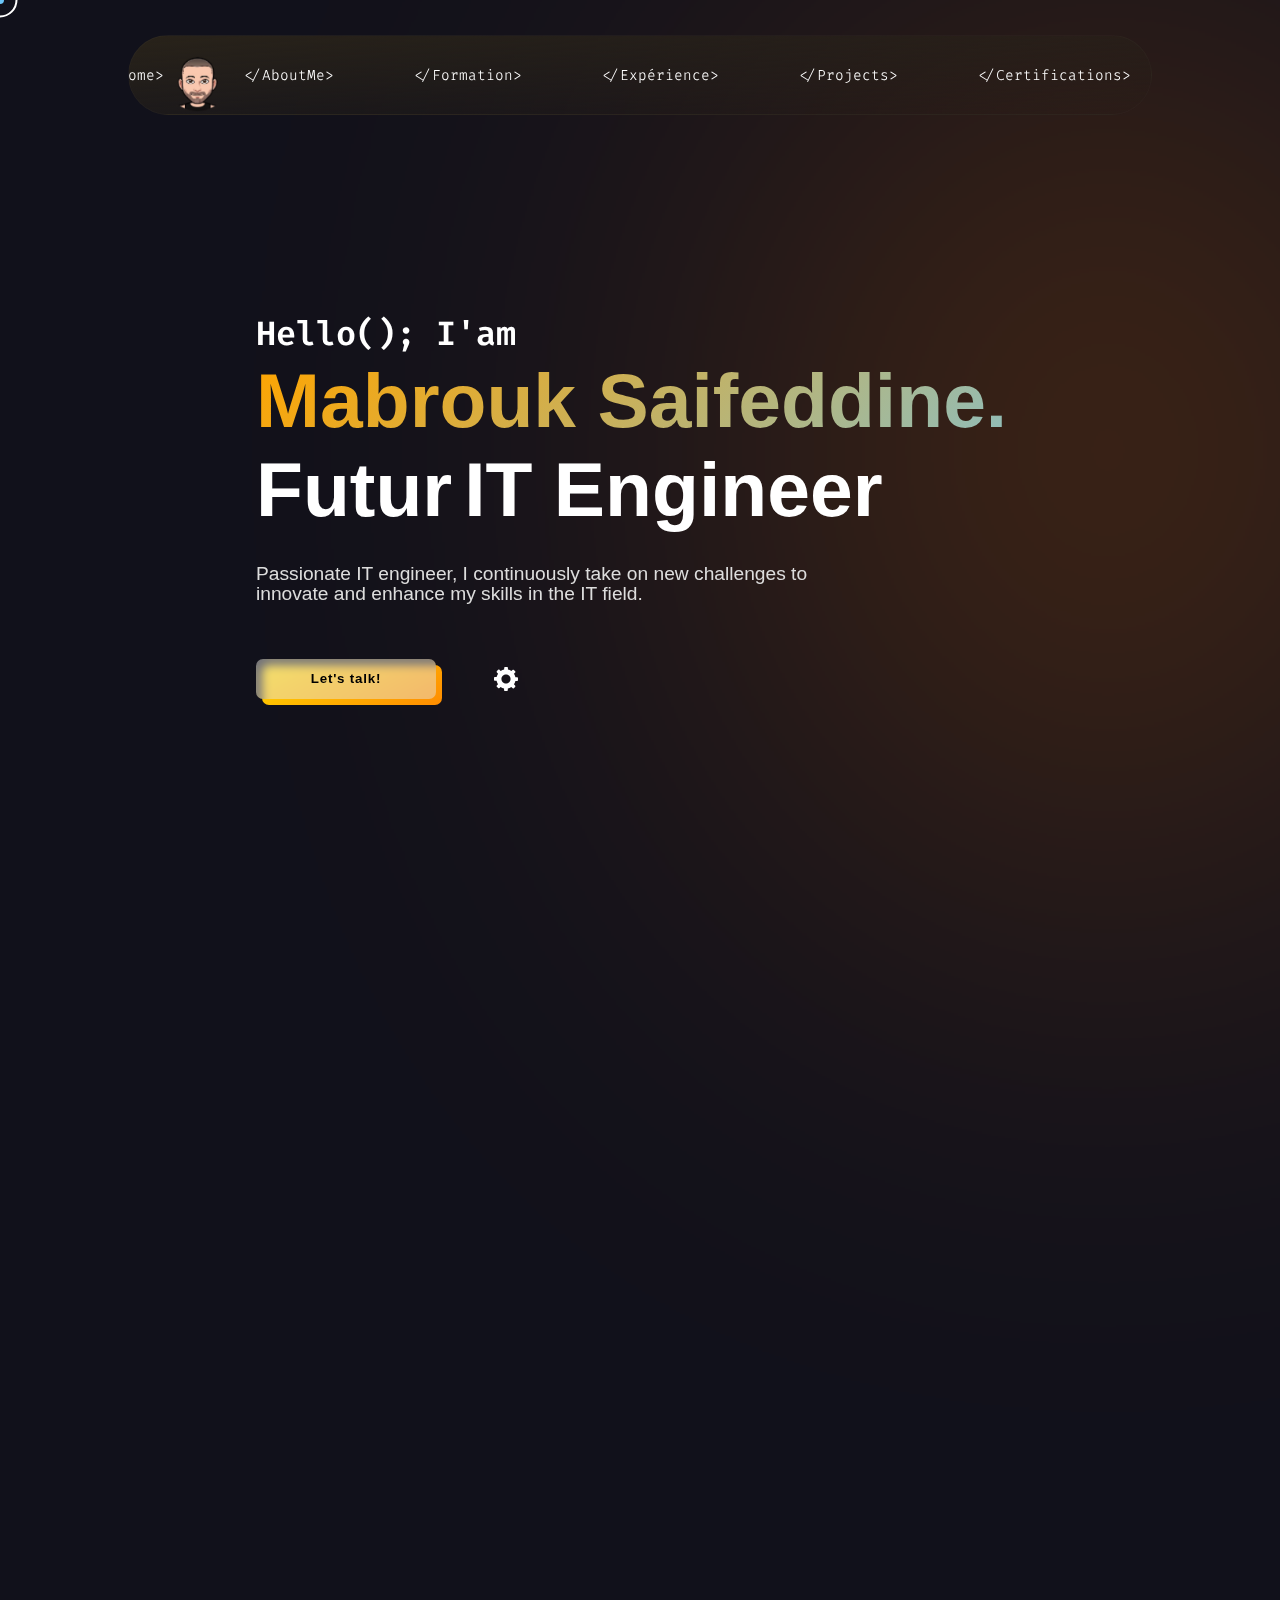
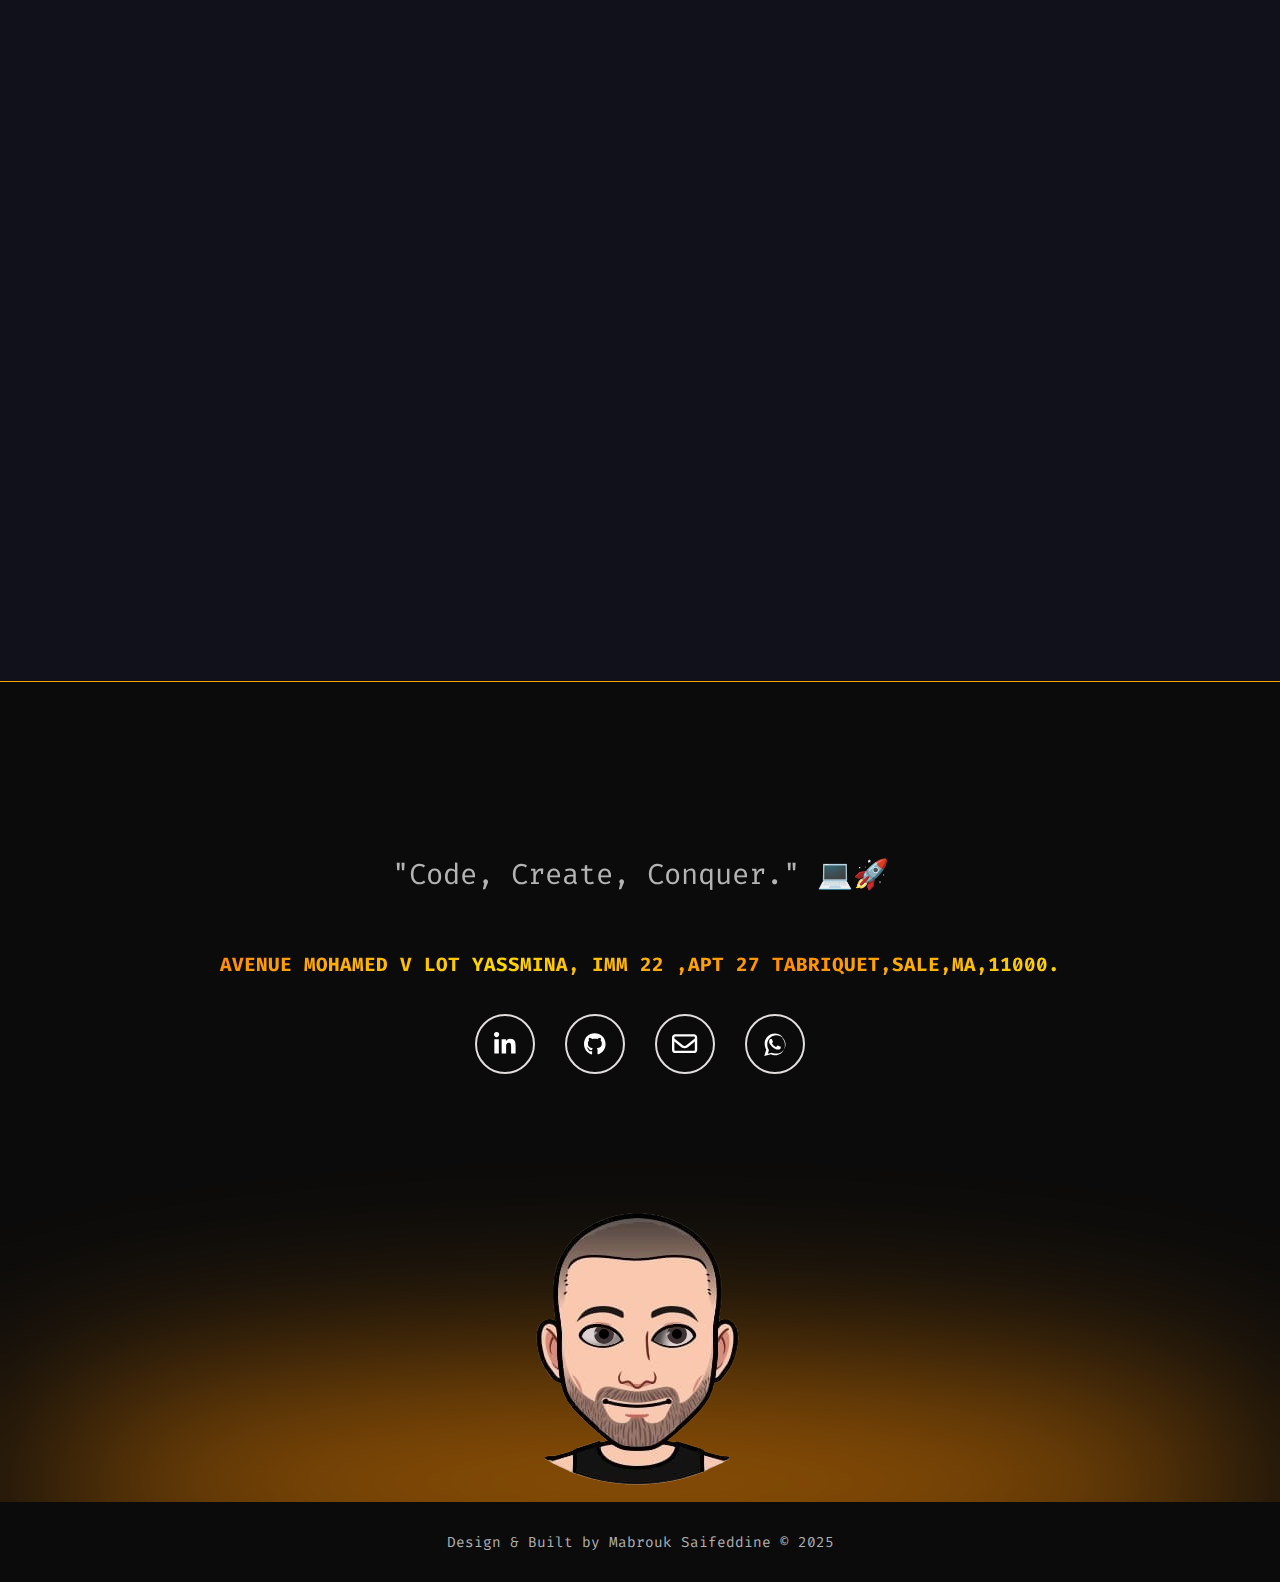
==== index.html @ b4f450b4 "." ====
<!DOCTYPE html>
<html lang="en">

<head>
  <!-- Primary Meta Tags -->
  <meta charset="UTF-8" />
  <meta http-equiv="X-UA-Compatible" content="IE=edge" />
  <meta name="viewport" content="width=device-width, initial-scale=1.0" />
  <meta name="robots" content="index, follow" />
  <meta name="theme-color" content="#000" />
  <meta name="author" content="Mabrouk Saifeddine" />
  <meta name="coverage" content="Worldwide" />
  <meta name="rating" content="General" />
  <meta name="revisit-after" content="1 day" />
  <meta name="category" content="Informatique, Développement, Portfolio" />
  <meta name="target" content="all" />
  <meta name="HandheldFriendly" content="True" />
  <meta name="MobileOptimized" content="320" />
  <meta name="copyright" content="Mabrouk Saifeddine" />
  <meta name="language" content="en-EN" />
  <meta name="distribution" content="Global" />
  <meta name="classification" content="Développement, Informatique, Portfolio" />
  <meta name="designer" content="Mabrouk Saifeddine" />
  <meta name="owner" content="Mabrouk Saifeddine" />
  <meta name="description" content="Mabrouk Saifeddine | Ingénieur en informatique passionné par les nouvelles technologies. Découvrez mon portfolio présentant mes projets et compétences en programmation." />
  <meta name="keywords" content="Mabrouk Saifeddine, ingénieur informatique, Développeur, programmation, Django, OpenCV, Arduino, projets informatiques, vision par ordinateur, bot Telegram, suivi d'objet, détection de visages, location de voitures, gestion de bibliothèque" />
  
  <!-- Informations professionnelles -->
  <meta name="professional:role" content="Ingénieur en Informatique, Développeur" />
  <meta name="professional:location" content="Salé, Maroc" />
  <meta name="professional:experience" content="Développement, Vision par ordinateur, Projets Arduino" />
  <meta name="professional:skills" content="Python, Django, OpenCV, Arduino, Java, HTML, CSS, JavaScript" />
  
  <!-- Tags pour réseaux sociaux -->
  <meta property="og:type" content="website" />
  <meta property="og:image" content="https://6saifeddine9.github.io/Resume/assets/profile.png" />
  <meta property="og:title" content="Mabrouk Saifeddine | Ingénieur en Informatique" />
  <meta property="og:description" content="Découvrez le portfolio de Mabrouk Saifeddine, ingénieur en informatique passionné par les nouvelles technologies." />
  <meta property="og:url" content="https://6saifeddine9.github.io/Resume/" />
  <meta property="og:site_name" content="Portfolio de Mabrouk Saifeddine" />
  
  <meta name="twitter:card" content="summary_large_image" />
  <meta name="twitter:site" content="@SaifeddineM" />
  <meta name="twitter:title" content="Mabrouk Saifeddine | Ingénieur en Informatique" />
  <meta name="twitter:description" content="Explorez les projets et compétences de Mabrouk Saifeddine, développeur passionné par les nouvelles technologies." />
  <meta name="twitter:image" content="https://6saifeddine9.github.io/Resume/src/webp/saif.jpg" />
  
  <!-- JSON-LD Schema Markup -->
  <script type="application/ld+json">
  {
    "@context": "https://schema.org",
    "@type": "Person",
    "name": "Mabrouk Saifeddine",
    "jobTitle": "Ingénieur en Informatique",
    "description": "Passionné par les nouvelles technologies,toujours en quête de nouveaux défis pour élargir mes compétences.",
    "url": "https://6saifeddine9.github.io/Resume/",
    "image": "https://6saifeddine9.github.io/Resume/src/webp/saif.jpg",
    "sameAs": [
      "https://github.com/6saifeddine9",
      "https://www.linkedin.com/in/mabrouk-saifeddine"
    ],
    "address": {
      "@type": "PostalAddress",
      "streetAddress": "Avenue Mohamed V Lot Yassmina, Imm 22, Apt 27 Tabriquet",
      "addressLocality": "Salé",
      "addressRegion": "Rabat-Salé-Kénitra",
      "postalCode": "11000",
      "addressCountry": "MA"
    },
    "alumniOf": {
      "@type": "CollegeOrUniversity",
      "name": "Ecole Marocaine des Sciences de l'ingénieur"
    },
    "knowsAbout": [
      "Développement web",
      "Vision par ordinateur",
      "Projets Arduino",
      "Gestion de bases de données",
      "Sécurité informatique"
    ],
    "email": "Saifeddine.Mabrouk@outlook.com"
  }
  </script>
  
  <title>Mabrouk Saifeddine</title>
  <link rel="icon" type="image/jpg" href="src/png/main-favicon-sanny.png" />
  <!-- aos cdn -->
  <link rel="stylesheet" href="https://unpkg.com/aos@next/dist/aos.css" />
  <!-- stylesheet -->
  <link rel="stylesheet" href="style.css" />
  <!-- google fonts-->
  <link rel="stylesheet"
    href="https://fonts.googleapis.com/css2?family=Passions+Conflict&family=Orbitron&family=Fira+Code&family=Six+Caps" />
    <link rel="stylesheet" href="https://cdnjs.cloudflare.com/ajax/libs/font-awesome/6.4.2/css/all.min.css">

<body class="body">
  <audio loop="" id="audioPlayer" style="display: none">
    <source src="src/mp3/preloader.mp3" type="audio/mp3" />
  </audio>
  <div id="preloader"></div>
  <noscript>Allow Javascript</noscript>

  <header>
    <div class="cursor-inner" id="cursor-inner"></div>
    <div class="cursor-outer" id="cursor-outer"></div>

    <div class="navbar" id="navbar">
      <div class="hey">Salam!</div>
      <div class="logo" tabindex="0" aria-label="Sanny Prajapati logo">
        <div class="logo-top">
          <img src="src/png/nav-avatar.png" alt="animation-head" id="nav-avatar" />
        </div>
      </div>
      <div class="navbar-tabs" id="navbar-tabs">
        <ul class="navbar-tabs-ul">
          <li class="home activeThistab" class="navbar-tabs-li" data-aos="fade-down" data-aos-delay="100">
            <a href="#home" tabindex="0" aria-label="Home menu button">
              &#60;/Home&#62;
            </a>
          </li>

          <li class="about" class="navbar-tabs-li" data-aos="fade-down" data-aos-delay="300">
            <a href="#about" aria-label="about menu button">
              &#60;/AboutMe&#62;
            </a>
          </li>
          <li class="formation navbar-tabs-li" data-aos="fade-down" data-aos-delay="800">
            <a href="#formation" aria-label="formation menu button">
              &#60;/Formation&#62;
            </a>
          </li>
          <li class="experience navbar-tabs-li" data-aos="fade-down" data-aos-delay="900">
            <a href="#experience" aria-label="experience menu button">
              &#60;/Expérience&#62;
            </a>
          </li>
          <li class="projects" class="navbar-tabs-li" data-aos="fade-down" data-aos-delay="700">
            <a href="#projects" aria-label="projects menu button">
              &#60;/Projects&#62;
            </a>
          </li>
          <li class="certifications navbar-tabs-li" data-aos="fade-down" data-aos-delay="1000">
            <a href="#certifications" aria-label="certifications menu button">
              &#60;/Certifications&#62;
            </a>
          </li>
          
        </ul>
      </div>
      <!-- navbar tabs ends -->
    </div>
  </header>
  <!-- header ends here -->

  <main>
    <!-- hamburger -->
    <div class="hamburger" id="hamburger" data-aos="fade">
      <div class="hamburgerbase">
        <button id="hamburger-button" onclick="hamburgerMenu()" tabindex="0" aria-label="Menu Button">
          <span class="burger-bar" id="burger-bar1"></span>
          <span class="burger-bar" id="burger-bar2"></span>
          <span class="burger-bar" id="burger-bar3"></span>
        </button>
      </div>
    </div>
    <!-- hamburger -->
    <div class="mobiletogglemenu" id="mobiletogglemenu">
      <ul class="mobile-navbar-tabs-ul" id="mobile-ul">
        <li id="home-mobile-tab" class="mobile-navbar-tabs-li home activeThismobiletab" onclick="hidemenubyli()">
          <a href="#home" tabindex="0" aria-label="Home menu button">
            &#60;/Home&#62;
          </a>
        </li>

        <li id="aboutme-mobile-tab" class="mobile-navbar-tabs-li about" onclick="hidemenubyli()">
          <a href="#about" tabindex="0" aria-label="about menu button">
            &#60;/AboutMe&#62;
          </a>
        </li>
        <li id="skills-mobile-tab" class="mobile-navbar-tabs-li skills" onclick="hidemenubyli()">
          <a href="#formation" tabindex="0" aria-label="skills menu button">
            &#60;/Formation&#62;
          </a>
        </li>
        <li id="skills-mobile-tab" class="mobile-navbar-tabs-li skills" onclick="hidemenubyli()">
          <a href="#experience" tabindex="0" aria-label="skills menu button">
            &#60;/Expérience&#62;
          </a>
        </li>
        <li id="projects-mobile-tab" class="mobile-navbar-tabs-li projects" onclick="hidemenubyli()">
          <a href="#projects" tabindex="0" aria-label="projects menu button">
            &#60;/Projects&#62;
          </a>
        </li>
        <li id="skills-mobile-tab" class="mobile-navbar-tabs-li skills" onclick="hidemenubyli()">
          <a href="#certifications" tabindex="0" aria-label="skills menu button">
            &#60;/Certifications&#62;
          </a>
        </li>
      </ul>
    </div>
    <!-- mobile toggle menu ends -->

    <section class="landing-page-container" id="home">
      <div class="blob"></div>

      <div class="text-content">
        <article id="hello-friend" data-aos="fade-up" data-aos-delay="0">
          <p class="jello">H</p>
          <p class="jello">e</p>
          <p class="jello">l</p>
          <p class="jello">l</p>
          <p class="jello">o</p>
          <p class="jello">(</p>
          <p class="jello">)</p>
          <p class="jello">;</p>
          &nbsp;
          <p class="jello">I</p>
          <p class="jello">'</p>
          <p class="jello">a</p>
          <p class="jello">m</p>
        </article>
        <article id="name" data-aos="fade-up" data-aos-delay="200">
            <p class="jello">M</p>
            <p class="jello">a</p>
            <p class="jello">b</p>
            <p class="jello">r</p>
            <p class="jello">o</p>
            <p class="jello">u</p>
            <p class="jello">k</p>
            &nbsp;
            <p class="jello">S</p>
            <p class="jello">a</p>
            <p class="jello">i</p>
            <p class="jello">f</p>
            <p class="jello">e</p>
            <p class="jello">d</p>
            <p class="jello">d</p>
            <p class="jello">i</p>
            <p class="jello">n</p>
            <p class="jello">e</p>
            <p class="jello">.</p>
        </article>
        

        <article id="work" data-aos="fade-up" data-aos-delay="400">
          <div>
            <p class="jello">F</p>
            <p class="jello">u</p>
            <p class="jello">t</p>
            <p class="jello">u</p>
            <p class="jello">r</p>
        </div>
        <div>
            <p class="jello">I</p>
            <p class="jello">T</p>
            &nbsp;
            <p class="jello">E</p>
            <p class="jello">n</p>
            <p class="jello">g</p>
            <p class="jello">i</p>
            <p class="jello">n</p>
            <p class="jello">e</p>
            <p class="jello">e</p>
            <p class="jello">r</p>
        </div>
        </article>
        <p id="info-para" data-aos="fade-up" data-aos-delay="600">
          Passionate IT engineer, I continuously take on new challenges to innovate and enhance my skills in the IT field.
        </p>

        <div class="contact-btn-div" data-aos="fade-up" data-aos-delay="800">
          <a href="linkCard.html" tabindex="-1">
            <button class="letsTalkBtn">
              <p class="letsTalkBtn-text">Let's talk!</p>
              <span class="letsTalkBtn-BG"></span>
            </button></a>
          <div class="setting-container" id="setting-container">
            <input type="checkbox" id="switchforsetting" onclick="settingtoggle()" />

            <label for="switchforsetting" class="needtobeinvert" id="labelforsetting" tabindex="0"
              aria-label="settings for sound and appearance"></label>

            <div class="visualmodetogglebuttoncontainer" id="visualmodetogglebuttoncontainer">
              <input type="checkbox" id="switchforvisualmode" onclick="visualmode()" />
              <label for="switchforvisualmode" id="labelforvisualmode" tabindex="0"
                aria-label="switch appearance"></label>
            </div>

            <div class="soundtogglebuttoncontainer" id="soundtogglebuttoncontainer">
              <input type="checkbox" id="switchforsound" onclick="playpause()" />
              <label for="switchforsound" id="labelforsound" tabindex="0" aria-label="switch sound"
                class="needtobeinvert"></label>
            </div>
          </div>
          <!-- setting div ends -->
        </div>
        <!-- contact-btn-div -->
      </div>

    </section>
    <!-- landing page ends here -->
    <section class="about-section-container" id="about" data-aos="fade-up">
      <div class="about-section">
        <div class="section-heading">
          <h2 class="section-heading-article" tabindex="0" aria-label="About me heading">
            &#60;/About&#62;
          </h2>
          <p class="sectionHeadingP"></p>
        </div>
    
        <div class="info-dp-section">
          <div class="about-info">
            <p tabindex="0">
              A passionate IT engineer fascinated by new technologies, I am a perpetual challenger with strong analytical skills and a fast learning ability. Thanks to my curiosity and optimism, I continuously explore and develop my skills in various fields of IT and technological innovation.
            </p>
            <br />
            <p tabindex="0">
              I am always looking for new challenges and opportunities to expand my knowledge and actively contribute to innovative projects.
            </p>
    
            <!-- Resume button -->
            <button class="resume-btn" id="resume-btn" onclick="openURL()">
              <div class="sign">
                <svg viewBox="0 0 640 512">
                  <path
                    d="M144 480C64.5 480 0 415.5 0 336c0-62.8 40.2-116.2 96.2-135.9c-.1-2.7-.2-5.4-.2-8.1c0-88.4 71.6-160 160-160c59.3 0 111 32.2 138.7 80.2C409.9 102 428.3 96 448 96c53 0 96 43 96 96c0 12.2-2.3 23.8-6.4 34.6C596 238.4 640 290.1 640 352c0 70.7-57.3 128-128 128H144zm79-167l80 80c9.4 9.4 24.6 9.4 33.9 0l80-80c9.4-9.4 9.4-24.6 0-33.9s-24.6-9.4-33.9 0l-39 39V184c0-13.3-10.7-24-24-24s-24 10.7-24 24V318.1l-39-39c-9.4-9.4-24.6-9.4-33.9 0s-9.4 24.6 0 33.9z" />
                </svg>
              </div>
              <div class="text">Resume</div>
            </button>
          </div>
    
          <div class="dp" data-aos="fade-up">
            <img src="src/webp/saif.jpg" alt="Photo of Saifeddine Mabrouk" tabindex="0" aria-label="Photo of Saifeddine Mabrouk" />
          </div>
        </div>
      </div>
    </section>


    <section class="about-section-container" id="formation" data-aos="fade-up">
      <div class="about-section">
        <div class="section-heading">
          <h2 class="section-heading-article" tabindex="0" aria-label="About me heading">
            &#60;/formation&#62;
          </h2>
          <p class="sectionHeadingP"></p>
        </div>
    
        <div class="info-dp-section">
          <div class="about-info">
            <p tabindex="0">
              <span style="color: orange;"><strong>Lycée Ibn Elkhatib</strong></span><br />
              High School Diploma – Physics and Chemistry (Passable mention)<br />
              <span style="color: rgb(245, 199, 115);">2019 - 2020</span>
            </p>
            <br /><br>
            <p tabindex="0">
              <span style="color: orange;"><strong>École Marocaine des Sciences de l'Ingénieur (EMSI)</strong></span><br />
              Engineering Degree – Computer Science and Networks<br />
              <span style="color: rgb(245, 199, 115);">2021 - Présent</span>
            </p>
          </div>
        </div>
      </div>
    </section>


    <section class="about-section-container" id="experience" data-aos="fade-up">
      <div class="about-section">
        <div class="section-heading">
          <h2 class="section-heading-article" tabindex="0" aria-label="About me heading">
            &#60;/Experience&#62;
          </h2>
          <p class="sectionHeadingP"></p>
        </div>
    
        <div class="info-dp-section">
          <div class="about-info">
            <p tabindex="0">
              <span style="color: orange;"><strong>Full Stack Web Developer - Deutsch Vermittlungszentrum</strong></span>
              Designed and developed a complete web application using the Django framework. Responsible for front-end creation and back-end implementation, including database management and security.<br />
              <span style="color: rgb(245, 199, 115);">July 1, 2024 - August 12, 2024</span>
            </p>
          </div>
          
        </div>
      </div>
    </section>


    <!-- about section ends  -->
    <section class="skills-section-container" id="skills">
      <div class="skills-section">
        <div class="section-heading" data-aos="fade-up">
          <h2 class="section-heading-article" tabindex="0" aria-label="skills heading">
            &#60;/Skills&#62;
          </h2>
          <p class="sectionHeadingP"></p>
        </div>
    
        <!-- Programming Languages & Tools -->
        <div class="frontend-dev-section">
          <h3 class="frontend-dev-heading" data-aos="fade-up" tabindex="0">
            Programming Languages & Tools
          </h3>
          <ul class="tech-stack-wrapper">
            <li class="tech-stack-box" data-aos="fade-up">
              <img src="src/png/html-5.png" alt="HTML skill" class="tech-stack-logo" />
              <span class="tooltip">HTML</span>
            </li>
            <li class="tech-stack-box" data-aos="fade-up">
              <img src="src/png/css-3.png" alt="CSS skill" class="tech-stack-logo" />
              <span class="tooltip">CSS</span>
            </li>
            <li class="tech-stack-box" data-aos="fade-up">
              <img src="src/png/js.png" alt="JavaScript skill" class="tech-stack-logo" />
              <span class="tooltip">JavaScript</span>
            </li>
            <li class="tech-stack-box" data-aos="fade-up">
              <img src="src/svg/python.svg" alt="Python skill" class="tech-stack-logo" />
              <span class="tooltip">Python</span>
            </li>
            <li class="tech-stack-box" data-aos="fade-up">
              <img src="src/png/django.png" alt="Django skill" class="tech-stack-logo" />
              <span class="tooltip">Django</span>
            </li>
            <li class="tech-stack-box" data-aos="fade-up">
              <img src="src/png/computer-vision.png" alt="OpenCV skill" class="tech-stack-logo" />
              <span class="tooltip">OpenCV</span>
            </li>
            <li class="tech-stack-box" data-aos="fade-up">
              <img src="src/png/c.png" alt="C skill" class="tech-stack-logo" />
              <span class="tooltip">C</span>
            </li>
            <li class="tech-stack-box" data-aos="fade-up">
              <img src="src/png/c++.png" alt="C++ skill" class="tech-stack-logo" />
              <span class="tooltip">C++</span>
            </li>
            <li class="tech-stack-box" data-aos="fade-up">
              <img src="src/png/c sharp.png" alt="C# skill" class="tech-stack-logo" />
              <span class="tooltip">C#</span>
            </li>
            <li class="tech-stack-box" data-aos="fade-up">
              <img src="src/png/asp.png" alt="ASP.NET MVC skill" class="tech-stack-logo" />
              <span class="tooltip">ASP.NET (MVC)</span>
            </li>
            <li class="tech-stack-box" data-aos="fade-up">
              <img src="src/png/motherboard.png" alt="Arduino skill" class="tech-stack-logo" />
              <span class="tooltip">Arduino</span>
            </li>
            <li class="tech-stack-box" data-aos="fade-up">
              <img src="src/png/sql.png" alt="SQL skill" class="tech-stack-logo" />
              <span class="tooltip">SQL</span>
            </li>
            <li class="tech-stack-box" data-aos="fade-up">
              <img src="src/png/internet-connection.png" alt="SQL skill" class="tech-stack-logo" />
              <span class="tooltip">TCP/IP</span>
            </li>
            <li class="tech-stack-box" data-aos="fade-up">
              <img src="src/png/java.png" alt="SQL skill" class="tech-stack-logo" />
              <span class="tooltip">Java</span>
            </li>
            <li class="tech-stack-box" data-aos="fade-up">
              <img src="src/png/linux.png" alt="SQL skill" class="tech-stack-logo" />
              <span class="tooltip">Linux</span>
            </li>
            <li class="tech-stack-box" data-aos="fade-up">
              <img src="src/png/php.png" alt="SQL skill" class="tech-stack-logo" />
              <span class="tooltip">PHP</span>
            </li>
          </ul>
        </div>
    
        <!-- Workflow -->
        <div class="workflow-section">
          <h3 class="frontend-dev-heading" data-aos="fade-up" tabindex="0">
            Workflow
          </h3>
          <ul class="tech-stack-wrapper">
            <li class="tech-stack-box" data-aos="fade-up">
              <img src="src/png/partners.png" alt="Teamwork" class="tech-stack-logo" />
              <span class="tooltip">Teamwork</span>
            </li>
            <li class="tech-stack-box" data-aos="fade-up">
              <img src="src/png/business.png" alt="Project Management" class="tech-stack-logo" />
              <span class="tooltip">Project Management</span>
            </li>
            <li class="tech-stack-box" data-aos="fade-up">
              <img src="src/png/solving.png" alt="Problem Solving" class="tech-stack-logo" />
              <span class="tooltip">Problem Solving</span>
            </li>
          </ul>
        </div>
    
        <!-- Languages -->
        <div class="languages-section">
          <h3 class="frontend-dev-heading" data-aos="fade-up" tabindex="0">
            Languages
          </h3>
          <ul class="tech-stack-wrapper">
            <li class="tech-stack-box" data-aos="fade-up">
              <img src="src/svg/ma.svg" alt="Arabic" class="tech-stack-logo" />
              <span class="tooltip">Arabic</span>
            </li>
            <li class="tech-stack-box" data-aos="fade-up">
              <img src="src/svg/fr.svg" alt="French" class="tech-stack-logo" />
              <span class="tooltip">French</span>
            </li>
            <li class="tech-stack-box" data-aos="fade-up">
              <img src="src/svg/us.svg" alt="English" class="tech-stack-logo" />
              <span class="tooltip">English</span>
            </li>
          </ul>
        </div>
    </section>
    
    <section class="projects-section-container" id="projects">
      <div class="projects-section-div">
        <div class="section-heading" data-aos="fade-up">
          <h2 class="section-heading-article" tabindex="0" aria-label="My projects start from here">
            &#60;/Projects&#62;
          </h2>
          <p class="sectionHeadingP"></p>
        </div>
    
        <br><br>
    
        <!-- Library Management -->
        <div class="project-box-wrapper" data-aos="fade-up">
          <div class="project-box project-box2" id="project-box2">
            <div class="info-div">
              <img src="src/png/java.png" alt="Java logo" class="faviconforProjectAquaregia" />
              <article class="ProjectHeading">Library Management</article>
              <p class="ProjectDescription">
                A Java-based library management application featuring book, user, loan, return management, and report generation.
              </p>
              <div class="project-buttons">
                <a href="https://github.com/6saifeddine9/LibraryManager" target="_blank" class="github-redirect"
                  aria-label="Visit GitHub repository">
                  <img src="src/svg/github.svg" alt="GitHub redirect button" />
                </a>
              </div>
            </div>
            <div class="image-div">
              <img src="src/ico/java-biblio.jpg" alt="Library Management preview image" />
            </div>
          </div>
        </div>
        <!-- ---------------------- -->
        <br><br>
        <!-- Real-Time Blue Object Tracking - OpenCV Project -->
        <div class="project-box-wrapper" data-aos="fade-up">
          <div class="project-box project-box4" id="project-box4">
            <div class="info-div">
              <img src="src/png/computer-vision.png" alt="Computer Vision logo" class="faviconforProject" />
              <article class="ProjectHeading">Real-Time Blue Object Tracking - OpenCV Project</article>
              <p class="ProjectDescription">
                This project uses OpenCV to track a blue object in real-time from a camera.
              </p>
              <div class="project-buttons">
                <a href="https://github.com/6saifeddine9/Real-Time-Blue-Object-Tracking-with-OpenCV" target="_blank" class="github-redirect"
                  aria-label="Visit GitHub repository">
                  <img src="src/svg/github.svg" alt="GitHub redirect button" />
                </a>
              </div>
            </div>
            <div class="image-div">
              <img src="src/ico/opencv objet.jpg" alt="OpenCV project preview image" />
            </div>
          </div>
        </div>
        <br><br>
        <!-- Car Rental Application -->
        <div class="project-box-wrapper" data-aos="fade-up">
          <div class="project-box project-box3" id="project-box3">
            <div class="info-div">
              <img src="src/png/django.png" alt="Django logo" class="faviconforProject" />
              <article class="ProjectHeading">Car Rental Application - PFA</article>
              <p class="ProjectDescription">
                A car rental management application built using Django as the main framework.
              </p>
            </div>
            <div class="image-div">
              <img src="src/ico/location.jpg" alt="Car Rental preview image" />
            </div>
          </div>
        </div>
        <br><br>
        <!-- Telegram Bot - Face Detection -->
        <div class="project-box-wrapper" data-aos="fade-up">
          <div class="project-box project-box1" id="project-box1">
            <div class="info-div">
              <img src="src/png/computer-vision.png" alt="Computer Vision logo" class="faviconforProject" />
              <article class="ProjectHeading">Telegram Bot - Face Detection</article>
              <p class="ProjectDescription">
                Developed a Telegram bot that automatically detects faces in photos sent by users.
              </p>
              <div class="project-buttons">
                <a href="https://github.com/6saifeddine9/Telegram-Face-Recognition-Bot" target="_blank" class="github-redirect"
                  aria-label="Visit GitHub repository">
                  <img src="src/svg/github.svg" alt="GitHub redirect button" />
                </a>
              </div>
            </div>
            <div class="image-div">
              <img src="src/ico/Exemple.jpg" alt="Telegram Bot preview image" />
            </div>
          </div>
        </div>
        <br><br>
        <!-- Real-Time Face Detection with OpenCV -->
        <div class="project-box-wrapper" data-aos="fade-up">
          <div class="project-box project-box1" id="project-box1">
            <div class="info-div">
              <img src="src/png/computer-vision.png" alt="Computer Vision logo" class="faviconforProject" />
              <article class="ProjectHeading">Real-Time Face Detection with OpenCV</article>
              <p class="ProjectDescription">
                Developed an application using OpenCV to detect faces in real-time from a webcam.
              </p>
              <div class="project-buttons">
                <a href="https://github.com/6saifeddine9/Real-Time-Face-Detection-with-OpenCV" target="_blank" class="github-redirect"
                  aria-label="Visit GitHub repository">
                  <img src="src/svg/github.svg" alt="GitHub redirect button" />
                </a>
              </div>
            </div>
            <div class="image-div">
              <img src="src/ico/exemple.png" alt="Real-Time Face Detection preview image" />
            </div>
          </div>
        </div>
        <br><br>
        <!-- Mini Project with Arduino -->
        <div class="project-box-wrapper" data-aos="fade-up">
          <div class="project-box project-box1" id="project-box1">
            <div class="info-div">
              <img src="src/png/motherboard.png" alt="Arduino project logo" class="faviconforProject" />
              <article class="ProjectHeading">Mini Project with Arduino</article>
              <p class="ProjectDescription">
                We created a mini project using an Arduino Uno and various electronic components. The project aimed to measure distance using an ultrasonic sensor, display the value on an LCD, measure temperature, and produce an audible alert when the measured distance is too short.
              </p>
              <div class="project-buttons">
                <a href="https://github.com/6saifeddine9/Mini-Project-with-Arduino/tree/main" target="_blank" class="github-redirect"
                  aria-label="Visit GitHub repository">
                  <img src="src/svg/github.svg" alt="GitHub redirect button" />
                </a>
              </div>
            </div>
            <div class="image-div">
              <img src="src/ico/arduino.jpg" alt="Arduino project preview image" />
            </div>
          </div>
        </div>
        <br><br>
        <!-- Association Home Page for Donation -->
        <div class="project-box-wrapper" data-aos="fade-up">
          <div class="project-box project-box1" id="project-box1">
            <div class="info-div">
              <img src="src/png/html-5.png" alt="HTML5 logo" class="faviconforProject" />
              <article class="ProjectHeading">Association Home Page</article>
              <p class="ProjectDescription">
                I developed a homepage using HTML, CSS, and JavaScript for a donation association. This project highlights my web development and UI design skills, providing a modern and responsive user experience to promote and facilitate donation activities.
              </p>
              <div class="project-buttons">
                <a href="https://www.nourassociation.com" target="_blank" class="cta"
                  aria-label="Visit live site">
                  <span>Live view</span>
                  <svg viewBox="0 0 13 10" height="10px" width="15px">
                    <path d="M1,5 L11,5"></path>
                    <polyline points="8 1 12 5 8 9"></polyline>
                  </svg>
                </a>
              </div>
            </div>
            <div class="image-div">
              <img src="src/ico/nour.jpg" alt="Donation Association Home Page preview image" />
            </div>
          </div>
        </div>
    
      </div>
    </section>
    


    <section class="about-section-container" id="certifications" data-aos="fade-up">
      <div class="about-section">
        <div class="section-heading">
          <h2 class="section-heading-article" tabindex="0" aria-label="About me heading">
            &#60;/certifications&#62;
          </h2>
          <p class="sectionHeadingP"></p>
        </div>
    
        <div class="info-dp-section">
          <div class="about-info">
            <ul class="fa-ul mb-0">
              <li>
                  <span class="fa-li"><i class="fas fa-trophy text-warning"></i></span>
                  AI For Everyone - Coursera
                  <a href="https://www.coursera.org/account/accomplishments/records/UCR4KVXSY2J4" target="_blank">Voir certification</a>
              </li>
              <li>
                  <span class="fa-li"><i class="fas fa-trophy text-warning"></i></span>
                  Introduction to Java and Object-Oriented Programming - Coursera
                  <a href="https://www.coursera.org/account/accomplishments/verify/YJH9EKJDIE5M" target="_blank">Voir certification</a>
              </li>
              <li>
                  <span class="fa-li"><i class="fas fa-trophy text-warning"></i></span>
                  React Basics - Coursera
                  <a href="https://www.coursera.org/account/accomplishments/verify/6G13CVMQ143L" target="_blank">Voir certification</a>
              </li>
              <li>
                  <span class="fa-li"><i class="fas fa-trophy text-warning"></i></span>
                  Villes africaines: Environnement et enjeux de développement durable - Coursera
                  <a href="https://www.coursera.org/account/accomplishments/records/WR9KGALEFH8R" target="_blank">Voir certification</a>
              </li>
              <li>
                  <span class="fa-li"><i class="fas fa-trophy text-warning"></i></span>
                  Impact Measurement & Management for the SDGs - Coursera
                  <a href="https://www.coursera.org/account/accomplishments/records/GQAWLHS8G4EK" target="_blank">Voir certification</a>
              </li>
              <li>
                  <span class="fa-li"><i class="fas fa-trophy text-warning"></i></span>
                  La recherche documentaire - Coursera
                  <a href="https://www.coursera.org/account/accomplishments/records/WT9E4NZQ5H84" target="_blank">Voir certification</a>
              </li>
              <li>
                  <span class="fa-li"><i class="fas fa-trophy text-warning"></i></span>
                  Programming for Everybody (Getting Started with Python) - Coursera
                  <a href="https://www.coursera.org/account/accomplishments/records/HDEFY2BUJ4K6" target="_blank">Voir certification</a>
              </li>
              <li>
                  <span class="fa-li"><i class="fas fa-trophy text-warning"></i></span>
                  Software Engineering: Software Design and Project Management - Coursera
                  <a href="https://www.coursera.org/account/accomplishments/records/Q5N8FKZY69A6" target="_blank">Voir certification</a>
              </li>
              <li>
                  <span class="fa-li"><i class="fas fa-trophy text-warning"></i></span>
                  The Unix Workbench - Coursera
                  <a href="https://www.coursera.org/account/accomplishments/records/F7F7VR627BAB" target="_blank">Voir certification</a>
              </li>
              <li>
                  <span class="fa-li"><i class="fas fa-trophy text-warning"></i></span>
                  Introduction to CSS3 - Coursera
                  <a href="https://www.coursera.org/account/accomplishments/records/4ZQ9ZC7E5VD7" target="_blank">Voir certification</a>
              </li>
              <li>
                  <span class="fa-li"><i class="fas fa-trophy text-warning"></i></span>
                  Introduction to HTML5 - Coursera
                  <a href="https://www.coursera.org/account/accomplishments/records/P6R5FWRYSYM" target="_blank">Voir certification</a>
              </li>
              <li>
                  <span class="fa-li"><i class="fas fa-trophy text-warning"></i></span>
                  Interactivity with JavaScript - Coursera
                  <a href="https://www.coursera.org/account/accomplishments/records/4A6G92ED82AZ" target="_blank">Voir certification</a>
              </li>
              <li>
                  <span class="fa-li"><i class="fas fa-trophy text-warning"></i></span>
                  Introduction à la programmation orientée objet (en C++) - Coursera
                  <a href="https://www.coursera.org/account/accomplishments/records/N669M65F6NV5" target="_blank">Voir certification</a>
              </li>
              <li>
                  <span class="fa-li"><i class="fas fa-trophy text-warning"></i></span>
                  HTML, CSS, and Javascript for Web Developers - Coursera
                  <a href="https://www.coursera.org/account/accomplishments/records/8CXA3XKP4FX8" target="_blank">Voir certification</a>
              </li>
              <li>
                  <span class="fa-li"><i class="fas fa-trophy text-warning"></i></span>
                  The Structured Query Language (SQL) - Coursera
                  <a href="https://www.coursera.org/account/accomplishments/records/YRTX22XDAXYK" target="_blank">Voir certification</a>
              </li>
              <li>
                  <span class="fa-li"><i class="fas fa-trophy text-warning"></i></span>
                  Apprenez à programmer en C - OpenClassrooms
                  <a href="https://openclassrooms.com/fr/course-certificates/8958405802" target="_blank">Voir certification</a>
              </li>
              <li>
                  <span class="fa-li"><i class="fas fa-trophy text-warning"></i></span>
                  Découvrez le fonctionnement des algorithmes - OpenClassrooms
                  <a href="https://openclassrooms.com/fr/course-certificates/3120423222" target="_blank">Voir certification</a>
              </li>
              <li>
                  <span class="fa-li"><i class="fas fa-trophy text-warning"></i></span>
                  The Arduino Platform and C Programming - Coursera
                  <a href="https://www.coursera.org/account/accomplishments/records/6JVEGAQ7TUQT" target="_blank">Voir certification</a>
              </li>
          </ul>          
          </div>
        </div>
      </div>
    </section>
    <br><br>
  </main>
  <!-- main ends here -->

  <footer id="footer">
    <button class="fas" id="backtotopbutton" onclick="scrolltoTopfunction()">
      <article aria-label="Back to top">&#8592;BACK TO TOP</article>
    </button>
    <div class="footer-background">
      <div class="footer-blob"></div>
    </div>
    <div class="footer-foreground">
      <div class="footercontainer">
        <div class="two-words">
          <article tabindex="0" aria-label="Learning, Living, and Leveling Up, my quote">
            "Code, Create, Conquer." 💻🚀
          </article>
        </div>
        <div class="social-media-container">
          <div class="getintouch-heading">
            <article>AVENUE MOHAMED V LOT YASSMINA, IMM 22 ,APT 27 TABRIQUET,SALE,MA,11000.</article>
          </div>
          
          <div class="logos">
           <a href="https://www.linkedin.com/in/6saifeddine9" target="_blank"
              aria-label="My Linkdin"><svg class="SocialHandle" viewBox="0 0 448 512">
                <path
                  d="M100.28 448H7.4V148.9h92.88zM53.79 108.1C24.09 108.1 0 83.5 0 53.8a53.79 53.79 0 0 1 107.58 0c0 29.7-24.1 54.3-53.79 54.3zM447.9 448h-92.68V302.4c0-34.7-.7-79.2-48.29-79.2-48.29 0-55.69 37.7-55.69 76.7V448h-92.78V148.9h89.08v40.8h1.3c12.4-23.5 42.69-48.3 87.88-48.3 94 0 111.28 61.9 111.28 142.3V448z" />
              </svg></a>

            <a href="https://github.com/6saifeddine9" target="_blank" aria-label="My github"><svg viewBox="0 0 496 512"
                class="SocialHandle">
                <path
                  d="M165.9 397.4c0 2-2.3 3.6-5.2 3.6-3.3.3-5.6-1.3-5.6-3.6 0-2 2.3-3.6 5.2-3.6 3-.3 5.6 1.3 5.6 3.6zm-31.1-4.5c-.7 2 1.3 4.3 4.3 4.9 2.6 1 5.6 0 6.2-2s-1.3-4.3-4.3-5.2c-2.6-.7-5.5.3-6.2 2.3zm44.2-1.7c-2.9.7-4.9 2.6-4.6 4.9.3 2 2.9 3.3 5.9 2.6 2.9-.7 4.9-2.6 4.6-4.6-.3-1.9-3-3.2-5.9-2.9zM244.8 8C106.1 8 0 113.3 0 252c0 110.9 69.8 205.8 169.5 239.2 12.8 2.3 17.3-5.6 17.3-12.1 0-6.2-.3-40.4-.3-61.4 0 0-70 15-84.7-29.8 0 0-11.4-29.1-27.8-36.6 0 0-22.9-15.7 1.6-15.4 0 0 24.9 2 38.6 25.8 21.9 38.6 58.6 27.5 72.9 20.9 2.3-16 8.8-27.1 16-33.7-55.9-6.2-112.3-14.3-112.3-110.5 0-27.5 7.6-41.3 23.6-58.9-2.6-6.5-11.1-33.3 2.6-67.9 20.9-6.5 69 27 69 27 20-5.6 41.5-8.5 62.8-8.5s42.8 2.9 62.8 8.5c0 0 48.1-33.6 69-27 13.7 34.7 5.2 61.4 2.6 67.9 16 17.7 25.8 31.5 25.8 58.9 0 96.5-58.9 104.2-114.8 110.5 9.2 7.9 17 22.9 17 46.4 0 33.7-.3 75.4-.3 83.6 0 6.5 4.6 14.4 17.3 12.1C428.2 457.8 496 362.9 496 252 496 113.3 383.5 8 244.8 8zM97.2 352.9c-1.3 1-1 3.3.7 5.2 1.6 1.6 3.9 2.3 5.2 1 1.3-1 1-3.3-.7-5.2-1.6-1.6-3.9-2.3-5.2-1zm-10.8-8.1c-.7 1.3.3 2.9 2.3 3.9 1.6 1 3.6.7 4.3-.7.7-1.3-.3-2.9-2.3-3.9-2-.6-3.6-.3-4.3.7zm32.4 35.6c-1.6 1.3-1 4.3 1.3 6.2 2.3 2.3 5.2 2.6 6.5 1 1.3-1.3.7-4.3-1.3-6.2-2.2-2.3-5.2-2.6-6.5-1zm-11.4-14.7c-1.6 1-1.6 3.6 0 5.9 1.6 2.3 4.3 3.3 5.6 2.3 1.6-1.3 1.6-3.9 0-6.2-1.4-2.3-4-3.3-5.6-2z" />
              </svg></a>

            <a href="mailto:Saifeddine.Mabrouk@outlook.com" target="_blank" aria-label="My G mail"><svg id="GmailLogo"
                viewBox="0 0 512 512">
                <path
                  d="M64 112c-8.8 0-16 7.2-16 16v22.1L220.5 291.7c20.7 17 50.4 17 71.1 0L464 150.1V128c0-8.8-7.2-16-16-16H64zM48 212.2V384c0 8.8 7.2 16 16 16H448c8.8 0 16-7.2 16-16V212.2L322 328.8c-38.4 31.5-93.7 31.5-132 0L48 212.2zM0 128C0 92.7 28.7 64 64 64H448c35.3 0 64 28.7 64 64V384c0 35.3-28.7 64-64 64H64c-35.3 0-64-28.7-64-64V128z" />
              </svg></a>

              <a href="https://wa.me/212631465304" target="_blank" aria-label="My WhatsApp">
                <svg viewBox="0 0 448 512" class="SocialHandle" width="24" height="24">
                  <path fill="white" d="M380.9 97.1C339.1 55.4 283.2 32 224 32 103.6 32 8 127.6 8 248c0 43.8 11.7 86.6 34 124.1L0 512l141.1-37.2C179.5 491.7 201.5 496 224 496c120.4 0 216-95.6 216-216 0-59.2-23.4-115.1-64.1-156.9zM224 456c-20.4 0-40.4-3.5-59.4-10.4l-4.3-1.6-83.8 22 22.4-81.6-2.8-4.4c-21.5-34.4-32.9-74.3-32.9-114 0-107.5 87.5-195 195-195 52.1 0 101.1 20.3 138 57.1s57 85.9 57 138c0 107.5-87.5 195-195 195zm107.2-146.8c-5.9-3-34.8-17.2-40.2-19.1-5.4-2-9.4-3-13.4 3s-15.3 19.1-18.7 23-6.9 4.5-12.8 1.5-25-9.2-47.6-29.4c-17.6-15.7-29.4-35.2-32.8-41.2s-.3-9.2 2.6-12.2c2.7-2.7 6-7.2 9-10.8 3-3.5 4-6.1 6-10.2s1-7.6-.5-10.7c-1.5-3-13.4-32.2-18.4-44.1-4.8-11.5-9.6-10-13.4-10-3.5 0-7.5-.4-11.4-.4s-10.4 1.5-15.9 7.6c-5.5 6.1-20.8 20.3-20.8 49.4s21.3 57.4 24.3 61.4c3 4.1 42 64.2 102 90.3 42.3 17.6 59.1 19.1 80.2 16.1s34.8-14.2 39.7-28c4.8-13.8 4.8-25.7 3.4-28.1-1.5-2.3-5.4-3.9-11.4-6.9z"/>
                </svg>
              </a>
              
          </div>
        </div>
        <div class="footer-avatar-container">
          <img src="src/png/footer-avatar-sanny.png" alt="animation-head" class="footer-avatar-img"
            id="footer-wala-avatar" />
            <div class="footer-avatar-face">
            <div class="footer-avatar-eye footer-left-eye">
              <div class="footer-pupil"></div>
            </div>
            <div class="footer-avatar-eye footer-right-eye">
              <div class="footer-pupil"></div>
            </div>
          </div>
        </div>
        <div class="footer-bottom">
          <article>
            Design & Built by Mabrouk Saifeddine
            &#169; 2025
          </article>
        </div>
      </div>
    </div>
  </footer>
  <!-- footer ends here -->

  <script src="main.js"></script>
  <script src="professional-image-parallax.js"></script>

  <script src="https://unpkg.com/aos@next/dist/aos.js"></script>
  <script>
    AOS.init();
  </script>

  <script>
    function openURL() {
      var url = "src/pdf/Mabrouk-Saifeddine-CV-Resume-2025.pdf";

      window.open(url, "_blank");
    }
  </script>

  <script>
    const cursorInner = document.getElementById("cursor-inner");
    const cursorOuter = document.getElementById("cursor-outer");
    const links = document.querySelectorAll("a,label,button");

    document.addEventListener("mousemove", function (e) {
      const posX = e.clientX;
      const posY = e.clientY;

      cursorInner.style.left = `${posX}px`;
      cursorInner.style.top = `${posY}px`;

      // cursorOuter.style.left = `${posX}px`;
      // cursorOuter.style.top = `${posY}px`;

      cursorOuter.animate(
        {
          left: `${posX}px`,
          top: `${posY}px`,
        },
        { duration: 500, fill: "forwards" }
      );

      links.forEach((link) => {
        link.addEventListener("mouseenter", () => {
          cursorInner.classList.add("hover");
          cursorOuter.classList.add("hover");
        });
        link.addEventListener("mouseleave", () => {
          cursorInner.classList.remove("hover");
          cursorOuter.classList.remove("hover");
        });
      });
    });
  </script>
 <script type="text/javascript">!function(t,e){t.artibotApi={l:[],t:[],on:function(){this.l.push(arguments)},trigger:function(){this.t.push(arguments)}};var a=!1,i=e.createElement("script");i.async=!0,i.type="text/javascript",i.src="https://app.artibot.ai/loader.js",e.getElementsByTagName("head").item(0).appendChild(i),i.onreadystatechange=i.onload=function(){if(!(a||this.readyState&&"loaded"!=this.readyState&&"complete"!=this.readyState)){new window.ArtiBot({i:"a26c822f-896a-4700-9f9c-2f0f06b256f1"});a=!0}}}(window,document);</script>
</body>
</html>
---- style.css ----
#labelforsetting,
#labelforvisualmode,
#switchforvisualmode:checked+#labelforvisualmode {
	background-repeat: no-repeat;
	background-position: center
}

#labelforsetting,
#labelforsound {
	height: 40px;
	background-size: 60%
}

#preloader,
.invertapplied,
.invertsettinglabel {
	filter: invert(1)
}

#preloader,
noscript {
	width: 100%;
	height: 100%
}

body,
noscript {
	background-color: var(--color-dark-mode)
}

.main,
body {
	overflow-x: hidden
}

#backtotopbutton article,
:root {
	font-family: Whitney, -apple-system, BlinkMacSystemFont, Segoe UI, Roboto, Helvetica, Arial, sans-serif
}

.eye,
.image-div,
.logo,
.navbar,
.project-box,
.resume-btn,
footer {
	overflow: hidden
}

.cta,
.github-redirect,
.navbar-tabs-ul a {
	text-decoration: none
}

#GmailLogo,
.sign svg path {
	fill: white
}

* {
	box-sizing: border-box;
	margin: 0;
	padding: 0;
	-webkit-user-select: none;
	-moz-user-select: none;
	-ms-user-select: none;
	user-select: none;
	-webkit-tap-highlight-color: transparent;
}

::selection {
	background-color: transparent
}

::-moz-selection {
	background: 0 0
}

html {
	font-size: 62.5%;
	scroll-behavior: smooth;
	text-rendering: optimizeLegibility;
	-webkit-font-smoothing: antialiased
}

:root {
	cursor: default;
	--color-white: #fff;
	--color-black: #000;
	--color-dark-mode: #11111b;
	--color-light-mode: #ece7e1;
	--color-ddd-color: #ddd;
	--color-gray: #c4c4c4;
	--color-orange: #FF7700;
	--color-light-orange: #FFA500;
	--color-light-blue: #6bc5f8;
	--color-navbarBorder-dark: #e2e2e207;
	--color-shadowDark: rgba(0, 0, 0, 0.137);
	--static-heading-gradient-blue: #FFB347;
	--static-heading-gradient-pink: #FFCC80;
	--tech-stack-box-first-color: #29231a;
	--tech-stack-box-second-color: rgba(40, 34, 27, 0);
	--tech-stack-box-border-color: #FFA500
}

#hello-friend,
.footer-bottom article,
.getintouch-heading article,
.language-speak article,
.navbar-tabs-ul li,
.two-words article {
	font-family: fira code
}

::-webkit-scrollbar {
	width: 5px
}

::-webkit-scrollbar-track {
	background: #0a0a10
}

::-webkit-scrollbar-thumb {
	background-color: #FF8C00
}

.cursor-inner {
	width: 8px;
	height: 8px;
	background-color: var(--color-light-blue)
}

.cursor-outer {
	width: 35px;
	height: 35px;
	border: 2px solid #fff
}

.cursor-inner,
.cursor-outer {
	position: fixed;
	top: 0;
	left: 0;
	transform: translate(-50%, -50%);
	border-radius: 50%;
	z-index: 9999;
	pointer-events: none
}

.setting-container,
.settingactivate {
	transform-origin: left;
	transition-duration: .5s
}

.cursor-inner.hover {
	width: 25px;
	height: 25px;
	transition: .2s;
	mix-blend-mode: difference
}

.cursor-outer.hover {
	width: 50px;
	height: 50px;
	transition: .2s
}

.activeThistab:before,
.navbar-tabs-ul li:hover:before {
	background-color: var(--color-white);
	height: 10px;
	width: 10px;
	left: -20px
}

.light-mode {
	--color-dark-mode: #ece7e1;
	--color-black: #fff;
	--color-white: #000;
	--color-ddd-color: rgb(31, 31, 31);
	--color-navbarBorder-dark: #d1d6eb;
	--static-heading-gradient-blue: #0f7878;
	--static-heading-gradient-pink: #f09bb9;
	--color-shadowDark: #e2ddd7;
	--tech-stack-box-first-color: #e7e2db;
	--tech-stack-box-second-color: #ece7e100;
	--tech-stack-box-border-color: #dad5cf
}

.setting-container {
	width: 60px;
	height: 50px;
	margin-left: 50px;
	display: flex;
	align-items: center;
	gap: 30px;
	padding: 20px 0
}

#labelforsetting {
	width: 40px;
	display: flex;
	align-items: center;
	justify-content: center;
	padding: 0 20px;
	background-image: url(src/svg/settings-svgrepo-com.svg);
	transition-duration: .5s;
	cursor: pointer
}

.soundtogglebuttoncontainer,
.visualmodetogglebuttoncontainer {
	align-items: center;
	width: fit-content;
	transition-duration: .3s
}

.settingactivate {
	width: 200px
}

.visualmodetogglebuttoncontainer {
	height: fit-content;
	display: flex;
	justify-content: center;
	transform: translate(-50px) scale(0)
}

.visualmodeshow {
	transition-duration: .3s;
	transform: translate(0) scale(1)
}

#switchforsetting,
#switchforsound,
#switchforvisualmode,
.hamburger,
.mobiletogglemenu {
	display: none
}

#switchforsetting:checked+#labelforsetting {
	transform: rotate(180deg);
	transition-duration: .5s
}

#labelforvisualmode {
	position: relative;
	width: 40px;
	height: 40px;
	background-image: url(src/png/crescent-moon\ \(1\).png);
	background-size: 50%;
	transition-duration: .5s;
	cursor: pointer
}

#switchforvisualmode:checked+#labelforvisualmode {
	transform: rotate(360deg);
	transition-duration: .5s;
	background-image: url(src/png/sun.png);
	background-size: 60%
}

.soundtogglebuttoncontainer {
	height: fit-content;
	display: flex;
	justify-content: center;
	transform: translate(-130px) scale(0)
}

#labelforsound,
#preloader {
	display: flex;
	align-items: center;
	background-repeat: no-repeat;
	background-position: center
}

.soundmodeshow {
	transition-delay: .1s;
	transition-duration: .5s;
	display: inline-block;
	transform: translate(0) scale(1)
}

.logo,
.logo:hover {
	transition-duration: 1s
}

#labelforsound {
	position: relative;
	justify-content: center;
	width: 40px;
	background-image: url(src/svg/Mute_Icon.svg);
	cursor: pointer;
	transition-duration: .5s
}

#switchforsound:checked+#labelforsound {
	transition-duration: .5s;
	background-image: url(src/svg/Speaker_Icon.svg);
	background-size: 50%;
	background-repeat: no-repeat;
	background-position: center
}

header {
	width: 100%;
	height: 115px;
	display: flex;
	align-items: flex-end;
	justify-content: center
}

#preloader {
	background-color: #fff;
	position: fixed;
	z-index: 99999;
	justify-content: center;
	overflow-y: hidden;
	background-image: url(src/svg/Pulse-0.4s-200px.svg);
	background-size: 10%
}

.navbar,
noscript {
	display: flex;
	align-items: center;
	position: fixed
}

#name,
.getintouch-heading article {
	background: -webkit-linear-gradient(135deg, var(--color-light-blue), var(--color-light-orange), var(--color-light-blue), var(--color-light-orange));
	-webkit-text-fill-color: transparent
}

noscript {
	justify-content: center;
	font-size: 4rem;
	color: #fff;
	z-index: 999999
}

.fakenavbar {
	height: 0;
	width: 0%;
	background-color: transparent
}

.navbar {
	background-image: linear-gradient(to bottom right, var(--tech-stack-box-first-color), var(--tech-stack-box-second-color));
	backdrop-filter: blur(10px);
	height: 80px;
	width: 80%;
	padding: 0 20px;
	justify-content: space-between;
	z-index: 999;
	border: 1px solid var(--color-navbarBorder-dark);
	border-radius: 50px
}

.navbar-tabs,
.navbar-tabs-ul {
	height: 100%;
	align-items: center
}

.logo,
.navbar-tabs-ul li {
	position: relative;
	display: flex
}

.navbar-tabs {
	display: flex;
	width: 80%
}

.navbar-tabs-ul {
	width: 100%;
	display: flex;
	list-style: none;
	justify-content: flex-end;
	gap: 80px;
	color: var(--color-white)
}

.navbar-tabs-ul li {
	width: fit-content;
	height: 30px;
	text-align: center;
	align-items: center;
	justify-content: center;
	font-size: 1.5rem
}

.navbar-tabs-ul li:hover:before {
	content: "";
	position: absolute;
	border-radius: 5px;
	z-index: -1
}

.navbar-tabs-ul a {
	color: var(--color-white);
	font-weight: 100
}

.logo {
	width: 10%;
	height: 100%;
	flex-direction: column;
	align-items: center;
	justify-content: space-between;
	-webkit-user-select: none;
	-moz-user-select: none;
	-ms-user-select: none;
	user-select: none
}

.face,
.logo-top {
	width: 100%;
	align-items: center;
	display: flex
}

.hey {
	color: #fff;
	position: absolute;
	font-size: 2.5rem;
	font-weight: 300;
	background-color: #20222e;
	padding: 5px 10px;
	border-radius: 20px;
	left: 120px;
	bottom: 80px;
	opacity: 0
}

#hello-friend,
#work,
.about-info p,
.activeThistab,
.language-speak article {
	color: var(--color-white)
}

.blob,
.eye,
.pupil {
	border-radius: 50%
}

.popup {
	animation: 3s linear pop-up
}

@keyframes pop-up {
	from {
		bottom: -50px;
		left: 50px;
		opacity: 1
	}

	to {
		opacity: 0
	}
}

.logo-top {
	height: 100%;
	justify-content: center;
	transform-origin: bottom;
	position: relative
}

.activeThistab:before,
.face {
	content: "";
	position: absolute
}

.logo-top img {
	height: 100%;
	z-index: 2
}

.face {
	height: 74%;
	bottom: 0;
	justify-content: center;
	gap: 5px;
	z-index: 1;
	padding-left: 1px
}

.eye {
	width: 8px;
	height: 8px;
	display: flex;
	align-items: center;
	justify-content: center;
	background-color: #fff
}

.left-eye {
	box-shadow: -1px -2px 2px rgba(0, 0, 0, .589) inset
}

.right-eye {
	box-shadow: 1px 3px 2px rgba(0, 0, 0, .589) inset
}

.pupil {
	width: 3.5px;
	height: 3.5px;
	background: #241010
}

.logo:hover {
	transform: translateY(200px)
}

.activeThistab:before {
	border-radius: 50%;
	z-index: -1
}

.dp::after,
.dp::before {
	height: 300px;
	z-index: -2;
	content: ""
}

.main {
	width: 100%;
	height: fit-content;
	position: relative
}

.blob {
	position: absolute;
	right: -10%;
	top: 0;
	background-color: #FF7700;
	width: 600px;
	height: 100vh;
	filter: blur(300px);
	opacity: .3;
	animation: 1s linear infinite alternate-reverse breath
}

@keyframes breath {
	from {
		opacity: .3
	}

	to {
		opacity: .5
	}
}

.landing-page-container {
	width: 100%;
	height: calc(100vh - 115px);
	display: flex;
	flex-direction: row;
	align-items: center;
	justify-content: center
}

.text-content {
	display: flex;
	flex-direction: column;
	width: 60%;
	height: 100%;
	align-items: flex-start;
	justify-content: center
}

#hello-friend {
	font-size: 3.5rem;
	font-weight: 600;
	width: fit-content;
	display: flex;
	align-items: flex-end
}

#name,
#work {
	font-size: 8rem;
	width: fit-content
}

#name,
#work,
.letsTalkBtn-text {
	display: flex;
	font-weight: 700
}

@-webkit-keyframes vibrate-1 {

	0%,
	100% {
		-webkit-transform: translate(0);
		transform: translate(0)
	}

	20% {
		-webkit-transform: translate(-2px, 2px);
		transform: translate(-2px, 2px)
	}

	40% {
		-webkit-transform: translate(-2px, -2px);
		transform: translate(-2px, -2px)
	}

	60% {
		-webkit-transform: translate(2px, 2px);
		transform: translate(2px, 2px)
	}

	80% {
		-webkit-transform: translate(2px, -2px);
		transform: translate(2px, -2px)
	}
}

@keyframes vibrate-1 {

	0%,
	100% {
		-webkit-transform: translate(0);
		transform: translate(0)
	}

	20% {
		-webkit-transform: translate(-2px, 2px);
		transform: translate(-2px, 2px)
	}

	40% {
		-webkit-transform: translate(-2px, -2px);
		transform: translate(-2px, -2px)
	}

	60% {
		-webkit-transform: translate(2px, 2px);
		transform: translate(2px, 2px)
	}

	80% {
		-webkit-transform: translate(2px, -2px);
		transform: translate(2px, -2px)
	}
}

#name {
	align-items: flex-start;
	background: linear-gradient(-45deg, var(--color-light-blue), var(--color-light-orange), var(--color-light-blue), var(--color-light-orange));
	background-clip: text;
	-webkit-background-clip: text;
	background-size: 400% 400%;
	-webkit-animation: 3s infinite gradient;
	animation: 3s infinite gradient
}

@keyframes gradient {

	0%,
	100% {
		background-position: 0 50%
	}

	50% {
		background-position: 100% 50%
	}
}

#work {
	align-items: flex-start;
	flex-wrap: wrap
}

#info-para,
.about-info p {
	font-weight: 400;
	font-size: 2rem
}

#work div {
	display: flex;
	margin: 0 12px 0 0
}

.jello:hover {
	background-clip: text;
	-webkit-background-clip: text;
	-webkit-text-fill-color: transparent;
	background-color: #03e6ff;
	-webkit-animation: .9s both jello-vertical;
	animation: .9s both jello-vertical
}

#backtotopbutton,
.dp::after,
.dp::before,
.letsTalkBtn {
	background-color: transparent
}

@-webkit-keyframes jello-vertical {

	0%,
	100% {
		-webkit-transform: scale3d(1, 1, 1);
		transform: scale3d(1, 1, 1)
	}

	30% {
		-webkit-transform: scale3d(.75, 1.25, 1);
		transform: scale3d(.75, 1.25, 1)
	}

	40% {
		-webkit-transform: scale3d(1.25, .75, 1);
		transform: scale3d(1.25, .75, 1)
	}

	50% {
		-webkit-transform: scale3d(.85, 1.15, 1);
		transform: scale3d(.85, 1.15, 1)
	}

	65% {
		-webkit-transform: scale3d(1.05, .95, 1);
		transform: scale3d(1.05, .95, 1)
	}

	75% {
		-webkit-transform: scale3d(.95, 1.05, 1);
		transform: scale3d(.95, 1.05, 1)
	}
}

@keyframes jello-vertical {

	0%,
	100% {
		-webkit-transform: scale3d(1, 1, 1);
		transform: scale3d(1, 1, 1)
	}

	30% {
		-webkit-transform: scale3d(.75, 1.25, 1);
		transform: scale3d(.75, 1.25, 1)
	}

	40% {
		-webkit-transform: scale3d(1.25, .75, 1);
		transform: scale3d(1.25, .75, 1)
	}

	50% {
		-webkit-transform: scale3d(.85, 1.15, 1);
		transform: scale3d(.85, 1.15, 1)
	}

	65% {
		-webkit-transform: scale3d(1.05, .95, 1);
		transform: scale3d(1.05, .95, 1)
	}

	75% {
		-webkit-transform: scale3d(.95, 1.05, 1);
		transform: scale3d(.95, 1.05, 1)
	}
}

#info-para {
	width: 75%;
	padding-top: 30px;
	color: var(--color-ddd-color);
	line-height: 20px
}

.contact-btn-div {
	width: 100%;
	padding-top: 50px;
	height: fit-content;
	display: flex;
	align-items: center;
	justify-content: flex-start
}

.letsTalkBtn {
	position: relative;
	border: none;
	width: 180px;
	height: 40px;
	border-radius: 0;
	cursor: pointer;
	transition: .3s
}

.letsTalkBtn-text {
	width: 100%;
	height: 100%;
	background-color: rgba(230, 230, 230, .466);
	border: none;
	border-radius: 7px;
	backdrop-filter: blur(5px);
	color: #000;
	align-items: center;
	justify-content: center;
	letter-spacing: .8px
}

.cta:hover span,
.text,
.tooltip {
	color: #fff
}

.resume-btn,
.sign {
	align-items: center;
	transition-duration: .3s;
	display: flex
}

.letsTalkBtn-BG {
	position: absolute;
	width: 100%;
	height: 100%;
	background-image: linear-gradient(150deg, #FFD700, #FF8C00);
	z-index: -1;
	left: 6px;
	top: 6px;
	border-radius: 7px;
	pointer-events: none;
	transition: .3s
}

.letsTalkBtn:hover {
	transform: translateY(-2px) translateX(-2px)
}

.letsTalkBtn:hover .letsTalkBtn-BG {
	transform: translateY(2px) translateX(2px)
}

.letsTalkBtn:active {
	transform: translateY(7px) translateX(7px)
}

.letsTalkBtn:active .letsTalkBtn-BG {
	transform: translateY(-7px) translateX(-7px)
}

.resume-btn {
	margin-top: 25px;
	justify-content: flex-start;
	width: 45px;
	height: 45px;
	border: none;
	border-radius: 50%;
	cursor: pointer;
	box-shadow: 2px 2px 10px rgba(0, 0, 0, .199);
	background: linear-gradient(82.3deg, #FFA500 10.8%, #FF8C00 94.3%);
	position: relative
}

.projects-heading-article,
.projectsHeadingP,
.section-heading-article,
.sectionHeadingP,
.skills-heading-article,
.skillsHeadingP {
	background-image: -webkit-gradient(linear, left top, right top, var(--static-heading-gradient-blue), var(--static-heading-gradient-pink));
	background-image: -webkit-linear-gradient(left, var(--static-heading-gradient-blue), var(--static-heading-gradient-pink))
}

.dp::after,
.dp::before,
.text {
	position: absolute
}

.sign {
	width: 100%;
	justify-content: center
}

.sign svg {
	width: 17px
}

.text {
	right: 0;
	width: 0%;
	opacity: 0;
	font-size: 1em;
	font-weight: 600;
	transition-duration: .3s
}

.resume-btn:hover {
	width: 130px;
	border-radius: 40px;
	transition-duration: .3s
}

.resume-btn:hover .sign {
	width: 30%;
	transition-duration: .3s;
	padding-left: 20px
}

.resume-btn:hover .text {
	opacity: 1;
	width: 70%;
	transition-duration: .3s;
	padding-right: 10px
}

.dp,
.dp::after,
.dp::before,
.dp:hover::after,
.dp:hover::before {
	transition-duration: .5s
}

.resume-btn:active {
	transform: translate(2px, 2px)
}

.about-section-container {
	width: 100%;
	height: fit-content;
	display: flex;
	align-items: center;
	justify-content: center;
	flex-direction: column;
	padding-top: 200px
}

.about-section,
.projects-section-div,
.skills-section {
	width: 60%;
	display: flex;
	flex-direction: column;
	align-items: center;
	justify-content: center
}

.projects-heading,
.section-heading,
.skills-heading {
	width: 100%;
	display: flex;
	align-items: center;
	gap: 10px
}

.dp img {
    width: 300px;
    position: relative;
    z-index: 2;
    transition: all 0.5s cubic-bezier(0.4, 0, 0.2, 1);
    border-radius: 2px;
    /* Subtle initial shadow */
    box-shadow: 0 10px 30px -5px rgba(0, 0, 0, 0.2);
}



.projects-heading-article,
.section-heading-article,
.skills-heading-article {
	font-size: 3rem;
	font-family: fira code;
	font-weight: 500;
	background-image: linear-gradient(90deg, var(--static-heading-gradient-blue), var(--static-heading-gradient-pink));
	background-clip: text;
	-webkit-background-clip: text;
	-webkit-text-fill-color: transparent
}

.projectsHeadingP,
.sectionHeadingP,
.skillsHeadingP {
	width: 300px;
	height: 1px;
	background-image: linear-gradient(90deg, var(--static-heading-gradient-blue), var(--static-heading-gradient-pink))
}

.info-dp-section {
	width: 100%;
	display: flex;
	margin-top: 30px
}

.about-info {
	width: 60%;
	display: flex;
	flex-direction: column
}

.about-info p {
	line-height: 25px
}

.dp {
    width: 40%;
    display: flex;
    align-items: flex-start;
    justify-content: center;
    position: relative;
    perspective: 1000px;
}

/* Professional gradient borders */
.dp::before,
.dp::after {
    content: "";
    position: absolute;
    width: 300px;
    height: 300px;
    background: linear-gradient(45deg, 
        rgba(255, 140, 0, 0.2), 
        rgba(255, 119, 0, 0.1)
    );
    transition: all 0.5s cubic-bezier(0.4, 0, 0.2, 1);
    border-radius: 2px;
}


.dp::before {
    transform: translate(-10px, -10px);
    border: 1px solid rgba(255, 140, 0, 0.2);
}

.dp::after {
    transform: translate(10px, 10px);
    border: 1px solid rgba(255, 140, 0, 0.1);
}

/* Subtle ambient animation */
@keyframes subtleFloat {
    0%, 100% {
        transform: translateY(0) translateX(0);
    }
    50% {
        transform: translateY(-5px) translateX(2px);
    }
}

/* Professional hover effects */
.dp:hover img {
    transform: translateZ(20px);
    box-shadow: 
        0 20px 40px -5px rgba(0, 0, 0, 0.3),
        0 0 20px rgba(255, 140, 0, 0.1);
}

.dp:hover::before {
    transform: translate(-15px, -15px);
    border-color: rgba(255, 140, 0, 0.3);
}

.dp:hover::after {
    transform: translate(15px, 15px);
    border-color: rgba(255, 140, 0, 0.2);
}

/* Add professional entrance animation */
.dp {
    animation: fadeInProfile 1s ease-out forwards;
}

@keyframes fadeInProfile {
    from {
        opacity: 0;
        transform: translateY(20px);
    }
    to {
        opacity: 1;
        transform: translateY(0);
    }
}

/* Add subtle parallax effect on mouse move */
.dp.parallax {
    transform-style: preserve-3d;
    transform: perspective(1000px);
}

.dp.parallax img {
    transform-style: preserve-3d;
    transition: transform 0.1s ease-out;
}

.skills-section-container {
	padding-top: 150px;
	width: 100%;
	display: flex;
	align-items: center;
	justify-content: center;
  }

.language-speak,
.tech-stack-wrapper {
	width: 100%;
	display: flex;
	align-items: center
}

.language-speak {
	height: 50px;
	justify-content: center
}

.language-speak article {
	font-size: 2rem;
	font-weight: 600
}

.frontend-dev-section {
	width: 100%;
	margin-top: 50px
}

.frontend-dev-heading {
	width: 100%;
	text-align: center;
	display: flex;
	justify-content: center;
	align-items: center;
	font-size: 3rem;
	font-weight: 900;
	height: 100px;
	letter-spacing: 5px;
	background-image: -webkit-gradient(linear, left top, right top, var(--static-heading-gradient-blue), var(--static-heading-gradient-pink));
	background-image: -webkit-linear-gradient(left, var(--static-heading-gradient-blue), var(--static-heading-gradient-pink));
	background-image: linear-gradient(90deg, var(--static-heading-gradient-blue), var(--static-heading-gradient-pink));
	background-clip: text;
	-webkit-background-clip: text;
	-webkit-text-fill-color: transparent
}

.project-box,
.tech-stack-box {
	background-image: linear-gradient(to bottom right, var(--tech-stack-box-first-color), var(--tech-stack-box-second-color))
}

.tech-stack-wrapper {
	display: flex;
	justify-content: center;
	flex-wrap: wrap;
	gap: 30px;
	margin-top: 50px;
	list-style: none;
	padding: 0;
  }

.tech-stack-box,
.tooltip {
	align-items: center;
	display: flex
}

.tech-stack-box {
	width: 160px;
	height: 160px;
	display: flex;
	align-items: center;
	justify-content: center;
	position: relative;
	background: rgba(18, 18, 18, 0.95);
	border-radius: 20px;
	transition: all 0.3s ease;
	overflow: visible;
	cursor: pointer;
	border: 2px solid #FFB000;
	box-shadow: 0 0 10px rgba(255, 176, 0, 0.3);
  }

  .tech-stack-box::before {
	content: '';
	position: absolute;
	inset: 0;
	border-radius: 20px;
	padding: 2px;
	background: linear-gradient(
	  45deg, 
	  transparent, 
	  rgba(255, 165, 0, 0.3), 
	  transparent
	);
	-webkit-mask: linear-gradient(#fff 0 0) content-box, linear-gradient(#fff 0 0);
	mask: linear-gradient(#fff 0 0) content-box, linear-gradient(#fff 0 0);
	-webkit-mask-composite: xor;
	mask-composite: exclude;
	pointer-events: none;
  }

.tech-stack-box:hover::before {
	left: 100%;
  }

  .tech-stack-box:hover {
	transform: translateY(-5px);
	box-shadow: 0 0 20px rgba(255, 176, 0, 0.5);
	border-color: #FFC000;
  }

  .tech-stack-box img {
	width: 65%;
	height: auto;
	transition: all 0.3s ease;
	filter: drop-shadow(0 0 5px rgba(255, 176, 0, 0.3));
  }

  .tech-stack-box:hover img {
	transform: scale(1.1);
	filter: drop-shadow(0 0 8px rgba(255, 176, 0, 0.5));
  }
  .tooltip {
	position: absolute;
	top: -45px;
	left: 50%;
	transform: translateX(-50%) translateY(10px);
	display: flex;
	align-items: center;
	justify-content: center;
	background: #1a1a1a;
	padding: 8px 15px;
	border-radius: 8px;
	opacity: 0;
	visibility: hidden;
	transition: all 0.3s ease;
	pointer-events: none;
	letter-spacing: 1px;
	font-size: 1.4rem;
	font-weight: 500;
	color: #FFA500;
	box-shadow: 0 4px 15px rgba(0, 0, 0, 0.3);
	white-space: nowrap;
	z-index: 1000;
	border: 1px solid rgba(255, 165, 0, 0.3);
	text-shadow: 0 0 10px rgba(255, 165, 0, 0.5);
  }
  
  .tooltip::after {
	content: '';
	position: absolute;
	bottom: -6px;
	left: 50%;
	transform: translateX(-50%);
	width: 0;
	height: 0;
	border-left: 6px solid transparent;
	border-right: 6px solid transparent;
	border-top: 6px solid #1a1a1a;
  }

  .tech-stack-box:hover .tooltip {
	opacity: 1;
	visibility: visible;
	transform: translateX(-50%) translateY(0);
  }
  
  /* Section heading styles to match theme */
  .section-heading-article {
	color: #FFA500;
	text-shadow: 0 0 15px rgba(255, 165, 0, 0.3);
  }

.cta,
.cta span,
.cta svg,
.project-box,
footer {
	position: relative
}

.projects-section-container {
	padding: 150px 0;
	display: flex;
	align-items: center;
	justify-content: center;
	width: 100%
}

.project-boxes-div {
	width: 100%;
	height: fit-content;
	display: flex;
	flex-direction: column;
	justify-content: center;
	align-items: center;
	gap: 50px;
	padding: 50px
}

.cta:hover:before,
.project-box-wrapper {
	width: 100%
}

.project-box {
	width: 100%;
	height: 400px;
	display: flex;
	flex-direction: row;
	justify-content: space-between;
	transition-duration: .3s;
	border-radius: 30px;
	border: 1px solid var(--tech-stack-box-border-color)
}

.info-div {
	width: 50%;
	height: 100%;
	display: flex;
	flex-direction: column;
	align-items: flex-start;
	justify-content: center;
	gap: 20px;
	padding: 0 40px
}

.faviconforProject {
	width: 30px;
	border-radius: 50%
}

.faviconforProjectAquaregia {
	width: 20px
}

.image-div {
	width: 50%;
	height: 100%;
	padding-top: 70px;
	padding-left: 10px
}

.image-div img {
	height: 100%;
	border-top-left-radius: 30px
}

.ProjectHeading {
	color: var(--color-white);
	font-size: 3.4rem;
	font-weight: 700
}

.ProjectDescription {
	color: gray;
	font-size: 1.7rem;
	font-weight: 400
}

.project-buttons {
	width: 100%;
	display: flex;
	align-items: center;
	justify-content: flex-start;
	gap: 20px
}

.github-redirect {
	width: 50px
}

.github-redirect img {
	width: 45px;
	height: auto;
	transition: .3s;
	filter: brightness(2)
}

.github-redirect:hover img {
	filter: brightness(4)
}

.cta {
	padding: 12px 18px;
	transition: .2s;
	border: none;
	background: 0 0;
	cursor: pointer;
	display: flex;
	align-items: center;
	justify-content: flex-start
}

.cta::before {
	content: "";
	position: absolute;
	left: 0;
	display: block;
	border-radius: 50px;
	background: #4e3b2b;
	width: 45px;
	height: 45px;
	transition: .3s
}

.cta span {
	font-size: 1.8rem;
	font-weight: 600;
	letter-spacing: .05em;
	color: var(--color-light-blue)
}

.cta svg {
	top: 0;
	margin-left: 10px;
	fill: none;
	stroke-linecap: round;
	stroke-linejoin: round;
	stroke: var(--color-light-blue);
	stroke-width: 2;
	transform: translateX(-5px);
	transition: .3s
}

.cta:hover svg {
	stroke: white;
	transform: translateX(0)
}

.cta:active {
	transform: scale(.95)
}

#backtotopbutton {
	position: fixed;
	right: 10px;
	bottom: 0;
	flex-direction: column;
	align-items: center;
	justify-content: center;
	border: none;
	width: 3rem;
	height: 15rem;
	z-index: 101;
	text-align: center;
	transition: .4s;
	display: none
}

#backtotopbutton article {
	font-size: 1.5rem;
	color: var(--color-white);
	font-weight: 400;
	writing-mode: vertical-rl;
	mix-blend-mode: difference
}

#backtotopbutton:hover {
	transform: translate(0, -20px);
	text-decoration: line-through var(--color-white)
}

footer {
	width: 100%;
	height: fit-content;
	border-top: 1px solid var(--tech-stack-box-border-color)
}

.footer-background {
	width: 100%;
	height: 100vh;
	background-color: #0b0b0b;
	display: flex;
	align-items: flex-end;
	justify-content: center;
	z-index: 1
}

.footer-blob {
	width: 100%;
	height: 200px;
	background-color: #FF8C00;
	border-radius: 50%;
	filter: blur(100px);
	opacity: .7
}

.footer-foreground {
	position: absolute;
	top: 0;
	width: 100%;
	height: 100vh;
	display: flex;
	align-items: flex-end;
	justify-content: center;
	backdrop-filter: blur(10px)
}

.footercontainer {
	width: 100%;
	display: flex;
	flex-direction: column;
	align-items: center;
	justify-content: flex-end
}

.two-words {
	color: #b3b3b3;
	width: 100%;
	display: flex;
	align-items: center;
	justify-content: center;
	height: 100px
}

.getintouch-heading,
.logos {
	height: 80px;
	width: 100%;
	display: flex
}

.two-words article {
	font-size: 3rem
}

.social-media-container {
	display: flex;
	flex-direction: column;
	align-items: center;
	justify-content: center;
	width: 100%
}

.social-media-container a {
	width: 60px;
	height: 60px;
	display: flex;
	align-items: center;
	justify-content: center;
	text-decoration: none;
	padding: 10px;
	border-radius: 50%;
	border: 2px solid #e2dede;
	position: relative;
	box-shadow: 0 0 0 #fff inset;
	transition-duration: .3s
}

.getintouch-heading {
	align-items: center;
	justify-content: center
}

.getintouch-heading article {
	font-size: 2rem;
	background: linear-gradient(-45deg, #FFD700, #FF8C00, #FFD700, #FF8C00);
    background-clip: text;
    -webkit-background-clip: text;
	font-weight: 700
}

.fa-copyright,
.footer-bottom article {
	font-size: 1.5rem;
	color: #b0b0b0
}

.logos {
	gap: 30px;
	justify-content: center;
	align-items: center
}

.SocialHandle {
	fill: white;
	width: 60%
}

#GmailLogo {
	height: 70%
}

.social-media-container a:hover {
	box-shadow: 0 0 50px 100px #FF8C00  inset;
	transition-duration: 1s;
	border: none
}

.social-media-container a::before {
	position: absolute;
	content: "";
	width: 100%;
	height: 100%;
	left: 0;
	border-radius: 50%;
	transform: scale(0);
	background-color: transparent;
	transition-duration: .3s;
	z-index: -1
}

.social-media-container a:hover::before {
	transform: scale(1);
	transition-duration: .3s
}

.footer-avatar-container {
	width: 220px;
	margin-top: 20px;
	position: relative;
	display: flex;
	align-items: flex-end;
	justify-content: center
}

.footer-avatar-img {
	width: 200%;
	z-index: 2
}

.footer-avatar-face {
	position: absolute;
	width: 200%;
	height: 97%;
	z-index: 1;
	display: flex;
	align-items: center;
	justify-content: center;
	gap: 18px;
	padding-left: 5px
}

.footer-avatar-eye {
    width: 50px;
    height: 50px;
    background-color: #dfd2d2;
    border-radius: 50%;
    display: flex;
    align-items: center;
    justify-content: center;
    margin-top: 50px; /* Ajuste la valeur pour descendre plus */
}


.footer-pupil {
	width: 20px;
	height: 20px;
	background-color: #000;
	border-radius: 50%;
	border: 5px solid #413333;
	filter: blur(.6px)
}

.footer-right-eye {
	box-shadow: 15px 15px 5px rgba(0, 0, 0, .233) inset, 10px 10px 5px rgba(41, 33, 33, .644) inset;
	position: relative
}

.footer-left-eye {
	box-shadow: -10px -15px 5px rgba(0, 0, 0, .349) inset;
	position: relative;
	left: -5px;
}

.footer-avatar-eye::before {
	position: absolute;
	content: "";
	width: 2px;
	height: 5px;
	border-radius: 50%;
	background-color: rgba(214, 214, 214, .726);
	z-index: 2;
	filter: blur(.2px);
	left: 15px;
	transform: rotate(45deg)
}

.footer-bottom {
	background-color: #0b0b0b;
	width: 100%;
	display: flex;
	align-items: center;
	justify-content: center;
	height: 80px;
	z-index: 3
}

.tonechange {
	color: #000
}

@media screen and (max-width:1920px) {
	html {
		font-size: 60%
	}
}

@media screen and (max-width:1400px) {
	html {
		font-size: 60%
	}
}

@media screen and (max-width:1200px) {
	html {
		font-size: 60%
	}

	.projects-section-div,
	.skills-section,
	.text-content {
		width: 80%
	}

	.about-section {
		width: 80%;
		display: flex;
		flex-direction: column;
		align-items: center;
		justify-content: center
	}

	.logo:hover {
		transform: translateY(200px);
		transition-duration: 1s
	}
}

@media screen and (max-width:1150px) {
	html {
		font-size: 60%
	}
}

@media screen and (max-width:998px) {

	#hamburger-button,
	.hamburger {
		background-color: transparent
	}

	.mobile-navbar-tabs-ul a,
	.mobiletogglemenu {
		text-decoration: none
	}

	.activeThismobiletab,
	.mobile-navbar-tabs-ul a {
		color: var(--color-white)
	}

	html {
		font-size: 55%
	}

	.blob,
	.cursor-inner,
	.cursor-outer,
	.navbar-tabs-ul {
		display: none
	}

	.stopscrolling {
		overflow: hidden
	}

	.hamburger {
		position: fixed;
		top: 0;
		width: 100vw;
		height: 115px;
		display: flex;
		align-items: flex-end;
		justify-content: center;
		z-index: 9998
	}

	.activeThismobiletab:before,
	.burger-bar,
	.hamburger-animation1,
	.hamburger-animation2,
	.hamburger-animation3 {
		background-color: var(--color-white)
	}

	.hamburgerbase {
		width: 80%;
		height: 80px;
		display: flex;
		align-items: center;
		justify-content: flex-end;
		padding: 20px
	}

	#hamburger-button {
		font-size: 3rem;
		font-weight: 800;
		width: 4.5rem;
		height: 3.5rem;
		border: none;
		display: flex;
		flex-direction: column;
		align-items: center;
		justify-content: space-between
	}

	#burger-bar1,
	#burger-bar2,
	#burger-bar3 {
		height: 3px;
		border-radius: 0;
		transition-duration: .3s
	}

	#burger-bar1,
	#burger-bar3 {
		width: 60%
	}

	#burger-bar2 {
		width: 100%
	}

	.hamburger-animation1 {
		transform: rotate(45deg) scaleX(1.7);
		transition-duration: .3s;
		transform-origin: left
	}

	.hamburger-animation2 {
		transform: scaleX(0)
	}

	.hamburger-animation3 {
		transform: rotateZ(-45deg) scaleX(1.7);
		transform-origin: left;
		transition-duration: .3s
	}

	.mobiletogglemenu {
		background-color: transparent;
		z-index: 9990;
		height: 100%;
		width: 100%;
		position: fixed;
		top: 0;
		right: 0;
		list-style: none;
		font-size: 2rem;
		cursor: pointer;
		display: flex;
		transform: translate(1000px);
		transition-duration: 1s
	}

	.show-toggle-menu {
		transform: translate(0);
		transition-duration: .6s
	}

	.mobile-navbar-tabs-ul {
		background-color: var(--color-dark-mode);
		width: 100%;
		height: 100%;
		display: flex;
		flex-direction: column;
		justify-content: center;
		align-items: center;
		gap: 70px;
		box-shadow: 0 0 30px rgba(0, 0, 0, .176)
	}

	.mobile-navbar-tabs-li {
		text-align: center;
		display: flex;
		align-items: center;
		justify-content: center;
		font-size: 1.8rem;
		font-weight: 600;
		position: relative;
		cursor: pointer;
		font-family: fira code;
		height: 30px;
		width: fit-content
	}

	.about-info,
	.dp,
	.info-dp-section {
		width: 100%;
		display: flex
	}

	.info-dp-section {
		flex-direction: column;
		margin-top: 30px;
		gap: 30px
	}

	.about-info {
		flex-direction: column
	}

	.dp {
		align-items: center;
		justify-content: center
	}

	.activeThismobiletab:before {
		content: "";
		position: absolute;
		height: 10px;
		width: 10px;
		left: -20px;
		border-radius: 50%
	}

	.projects-section-div {
		width: 80%
	}

	.project-box {
		flex-direction: column;
		height: 800px
	}

	.image-div,
	.info-div {
		width: 100%;
		height: 50%
	}

	.image-div {
		padding: 0 0 0 80px
	}
}

@media screen and (max-width:768px) {
	html {
		font-size: 50%
	}

	.text-content {
		padding-left: 0;
		width: 80%
	}

	#hello-friend {
		height: 100px;
		font-size: 3.5rem
	}

	#name,
	#work {
		font-size: 5.5rem
	}

	#info-para,
	.language-name {
		width: 100%
	}

	.contact-btn-div {
		height: 140px;
		display: flex;
		flex-direction: column-reverse;
		align-items: flex-start;
		justify-content: flex-start;
		gap: 20px
	}

	.setting-container {
		margin-left: 0
	}

	.dp {
        width: 100%;
        padding: 20px;
    }

	.dp img,
    .dp::before,
    .dp::after {
        width: 250px;
        height: auto;
    }

	.logo {
		width: 18%
	}

	.logo:hover {
		transform: translateY(200px);
		transition-duration: 1s
	}

	.projects-section-div {
		width: 80%
	}

	.project-boxes-div {
		padding: 40px 0
	}

	.tech-stack-box {
		width: 140px;
		height: 140px;
	  }
	  
	  .tech-stack-wrapper {
		gap: 20px;
	  }
	  
	  .tooltip {
		font-size: 1.2rem;
		padding: 6px 12px;
	  }

}

@media screen and (max-width:500px) {
	html {
		font-size: 45%
	}

	.hamburgerbase,
	.navbar {
		height: 70px
	}

	#hamburger {
		margin-right: 20px;
		height: 115px;
		align-items: flex-end
	}

	#hello-friend,
	.two-words article {
		font-size: 2.5rem
	}

	.hey {
		left: 70px
	}

	.logo:hover {
		transform: translateY(200px);
		transition-duration: 1s
	}

	.landing-page-container {
		height: 85vh
	}

	.text-content {
		justify-content: flex-start
	}

	.project-box {
		height: 550px
	}

	.info-div {
		height: 60%
	}

	.image-div {
		height: 40%;
		padding-left: 50px
	}

	.image-div img {
		border-top-left-radius: 10px
	}

	.tech-stack-wrapper {
		display: grid;
		grid-template-columns: 1fr 1fr;
		gap: 20px
	}

	.tech-stack-box {
		width: 100%;
		height: calc(76vw/2)
	}
}

@media screen and (max-width: 480px) {
    .dp img,
    .dp::before,
    .dp::after {
        width: 200px;
    }

	.tech-stack-box {
		width: 120px;
		height: 120px;
	  }
	  
	  .tech-stack-wrapper {
		gap: 15px;
	  }
}

@media screen and (max-width:430px) {
	html {
		font-size: 45%
	}

	.about-section,
	.projects-section-div,
	.skills-section {
		width: 80%
	}

	.info-div {
		padding: 0 30px
	}

	.two-words article {
		font-size: 2.2rem
	}
}

@media screen and (max-width:375px) {
	html {
		font-size: 42%
	}

	.dp img {
		width: 200px
	}

	.two-words {
		height: 50px
	}

	.two-words article {
		font-size: 2rem
	}

	.footer-bottom article {
		font-size: 1.3rem
	}

	.logos {
		gap: 20px
	}
}

@media screen and (max-width:300px) {
	html {
		font-size: 42%
	}

	.language-name article {
		text-align: center
	}

	.two-words {
		align-items: flex-end;
		height: 50px
	}

	.two-words article {
		font-size: 1.5rem
	}

	.footer-bottom article {
		font-size: 1rem
	}

	.social-media-container a {
		width: 50px;
		height: 50px
	}

	.logos {
		gap: 20px
	}
}
.about-info ul {
    list-style: none;
    padding: 0;
    margin: 0;
}

.about-info li {
    background: none;
    padding: 5px 0;
    margin: 15px 0;
    display: flex;
    align-items: center;
    gap: 15px;
    font-size: 1.5rem; /* Texte plus grand */
    font-weight: bold;
    transition: all 0.3s ease-in-out;
    color: var(--color-white); /* Blanc en mode clair */
}

/* Mode sombre */
.dark-mode .about-info li {
    color: var(--color-black); /* Noir en mode sombre */
}

/* Lien "Voir certification" en orange */
.about-info li a {
    color: #ff9800;
    font-weight: bold;
    text-decoration: none;
    margin-left: auto;
    transition: color 0.3s;
}

.about-info li a:hover {
    color: #ff5722; /* Orange plus foncé */
    text-decoration: underline;
}
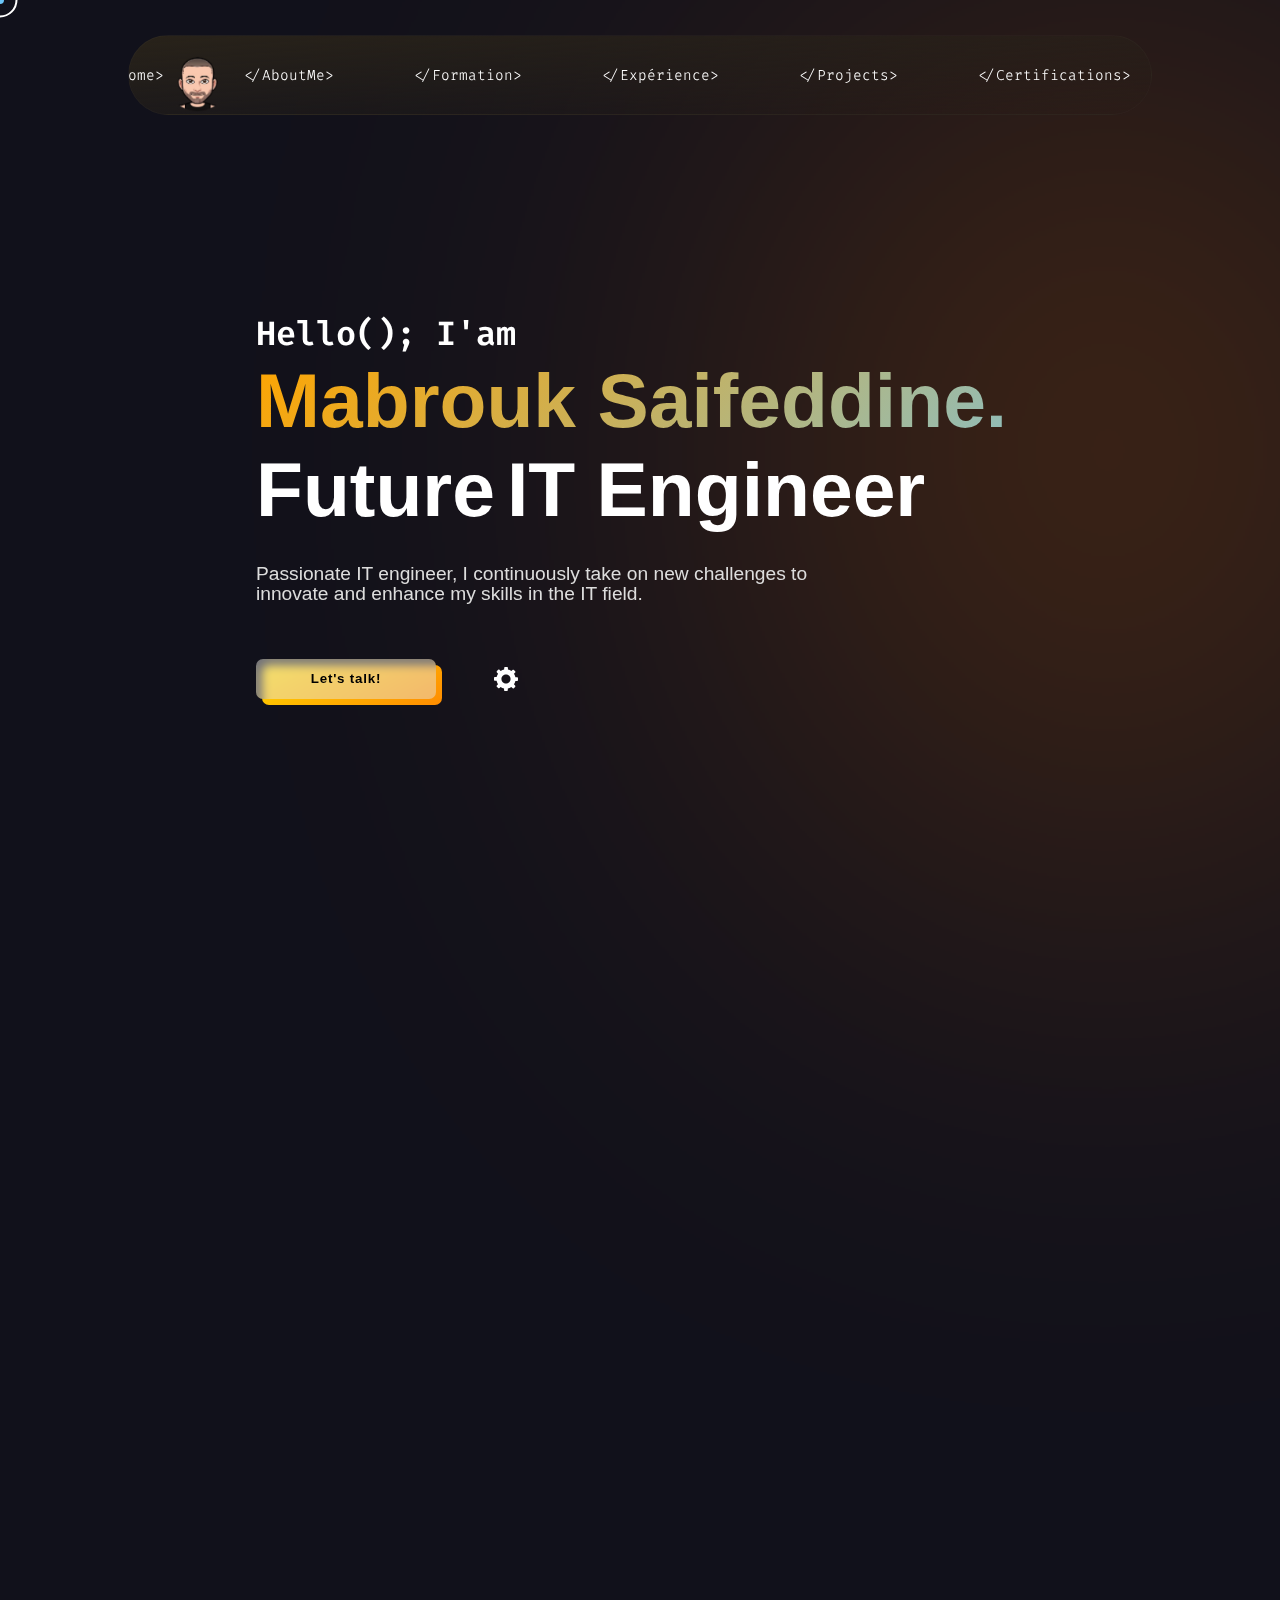
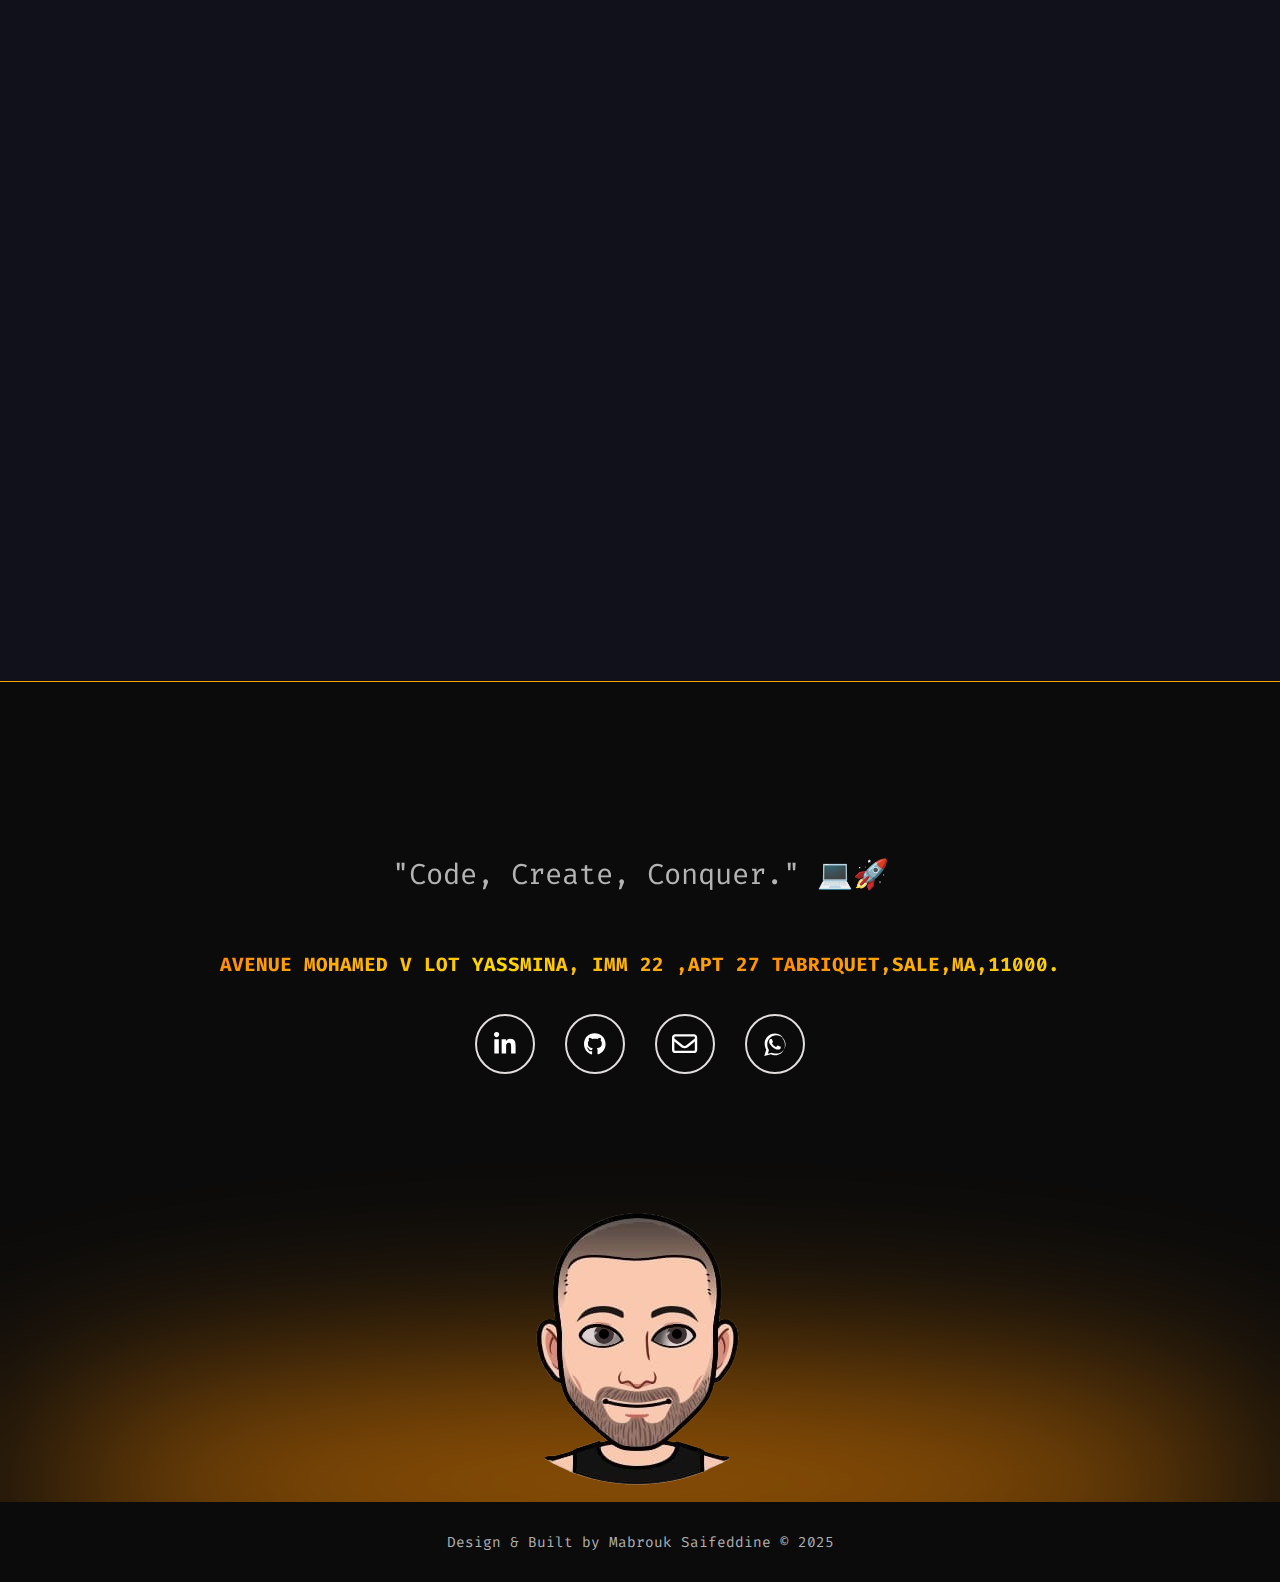
==== commit 94764183: "Update index.html" ====
--- a/index.html
+++ b/index.html
@@ -250,6 +250,7 @@
             <p class="jello">t</p>
             <p class="jello">u</p>
             <p class="jello">r</p>
+            <p class="jello">e</p>
         </div>
         <div>
             <p class="jello">I</p>
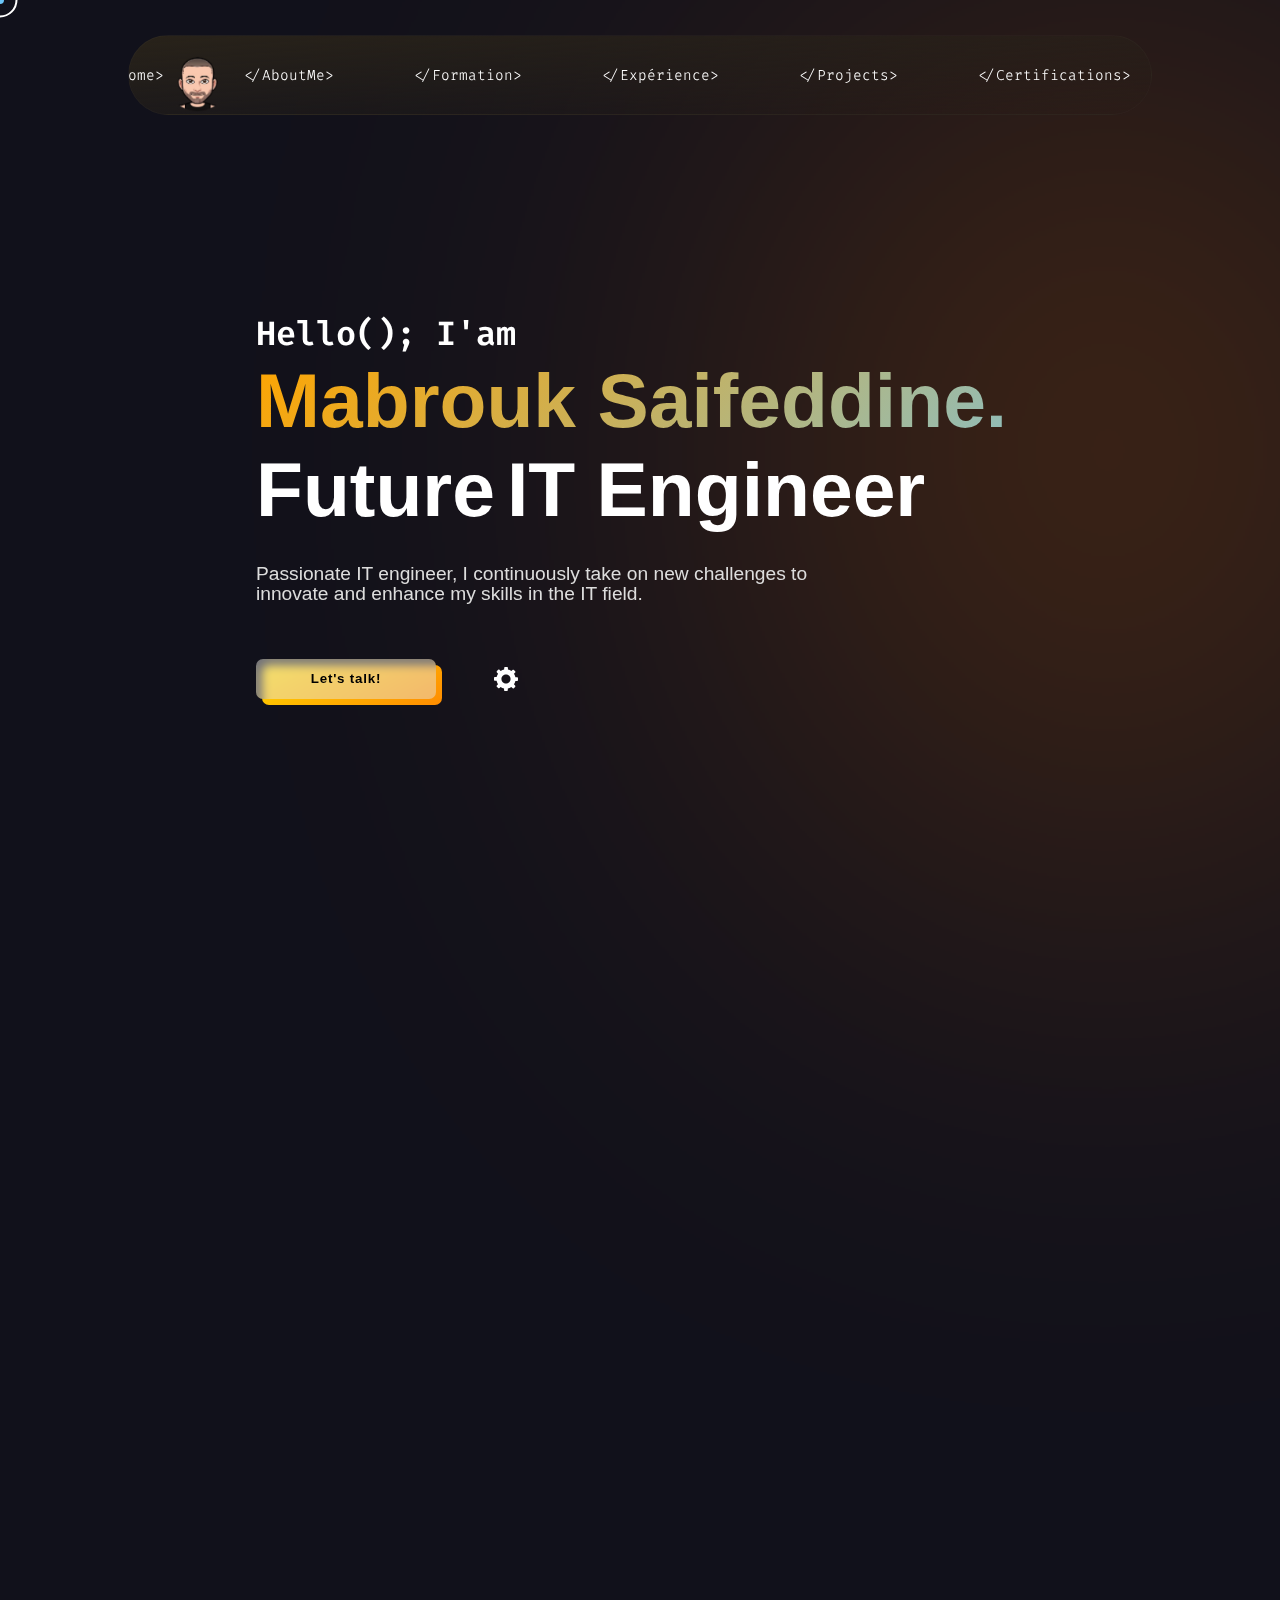
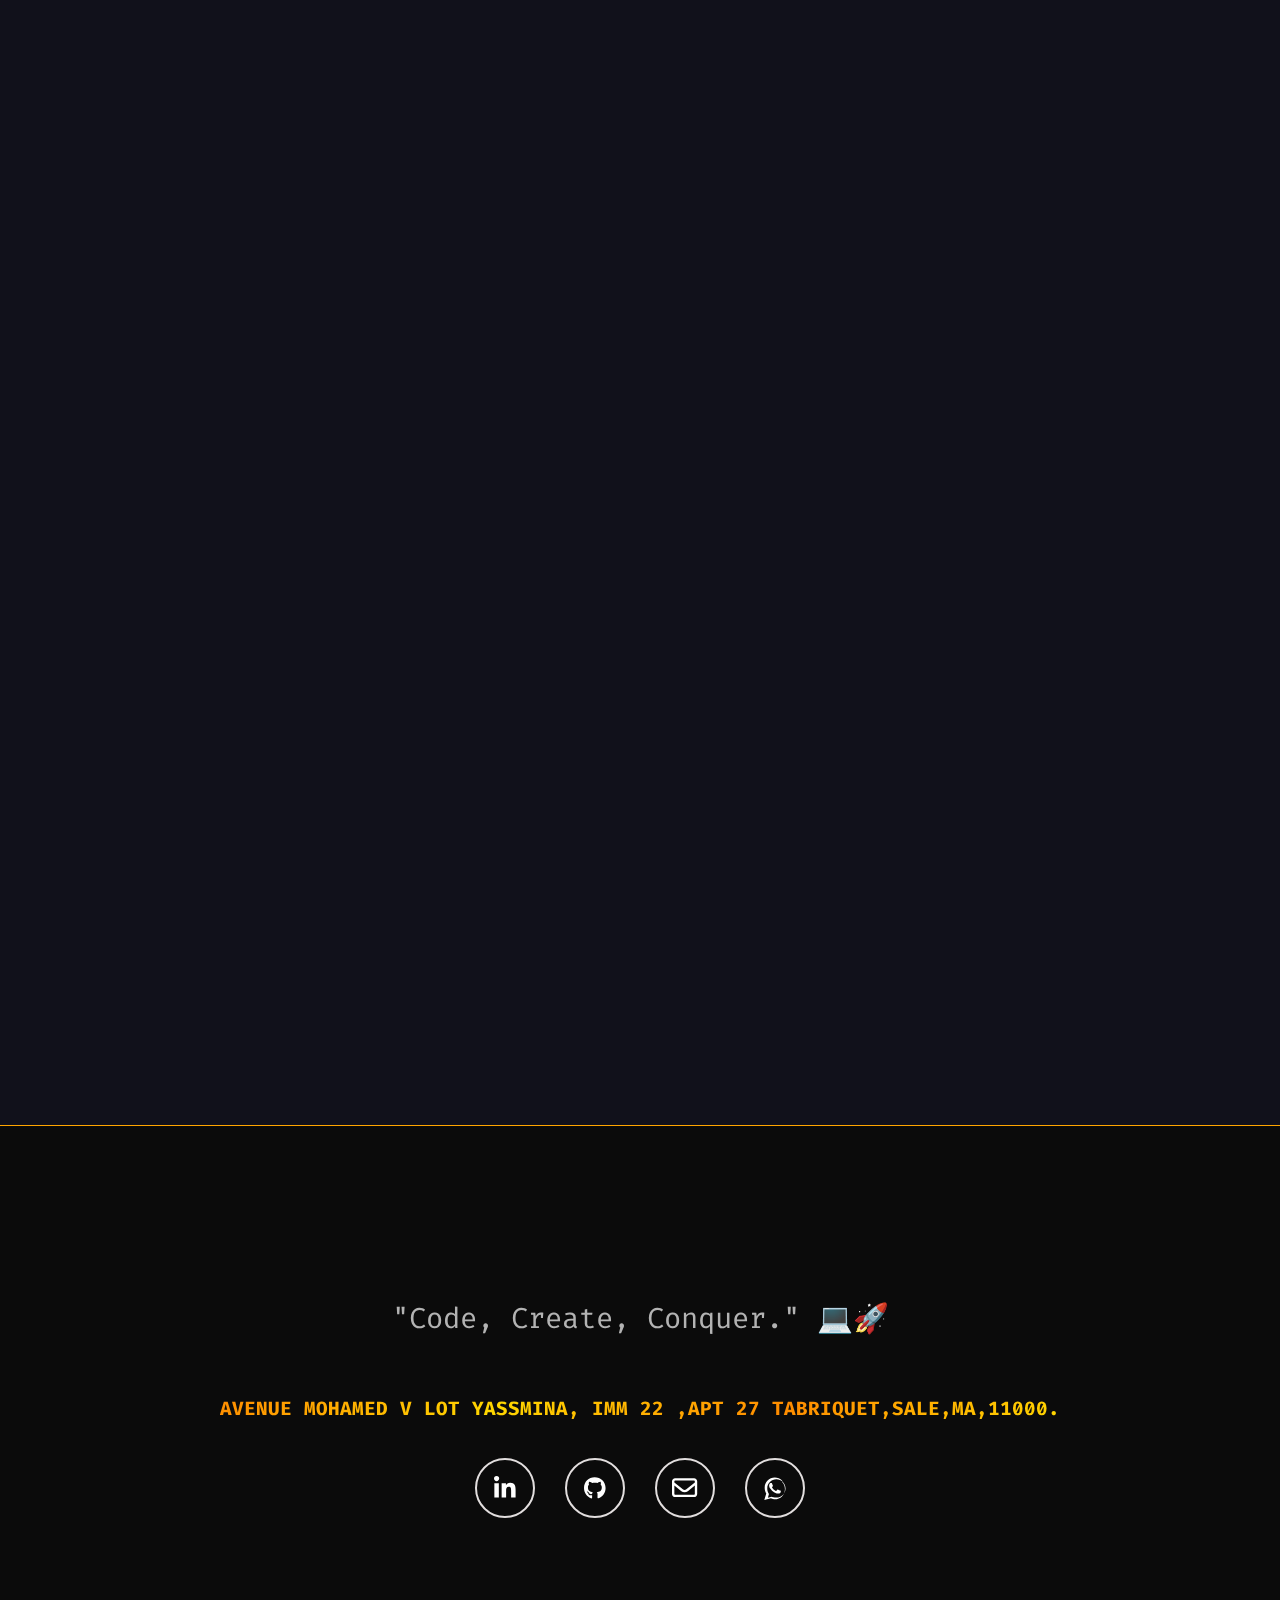
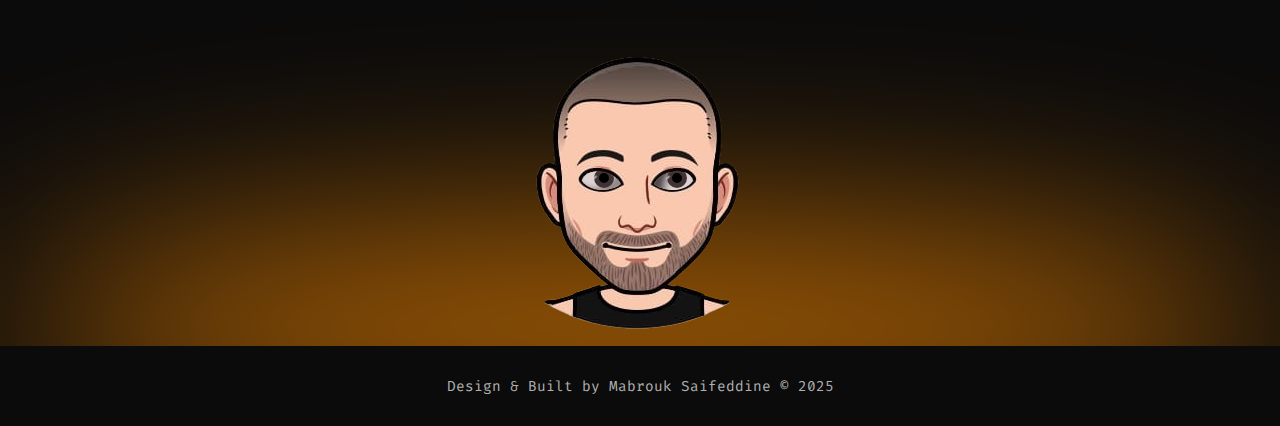
==== commit 94469359: "." ====
--- a/index.html
+++ b/index.html
@@ -681,6 +681,31 @@
           </div>
         </div>
     
+        <br><br>
+        <!-- Real-Time Face Detection with OpenCV -->
+        <div class="project-box-wrapper" data-aos="fade-up">
+          <div class="project-box project-box1" id="project-box1">
+            <div class="info-div">
+              <img src="src/png/computer-vision.png" alt="Computer Vision logo" class="faviconforProject" />
+              <article class="ProjectHeading">Real-Time Hand Gesture Mouse Control</article>
+              <p class="ProjectDescription">
+                  Developed an application using OpenCV, MediaPipe, and PyAutoGUI to control the mouse in real-time with hand gestures. The system detects hand movements via a webcam, allowing users to move the cursor and perform left/right clicks using predefined gestures.
+              </p>
+
+              <div class="project-buttons">
+                <a href="https://github.com/6saifeddine9/hand-gesture-mouse-control" target="_blank" class="github-redirect"
+                  aria-label="Visit GitHub repository">
+                  <img src="src/svg/github.svg" alt="GitHub redirect button" />
+                </a>
+              </div>
+            </div>
+            <div class="image-div">
+              <img src="src/ico/hand.jpg" alt="Real-Time Face Detection preview image" />
+            </div>
+          </div>
+        </div>
+        <br><br>
+
       </div>
     </section>
     
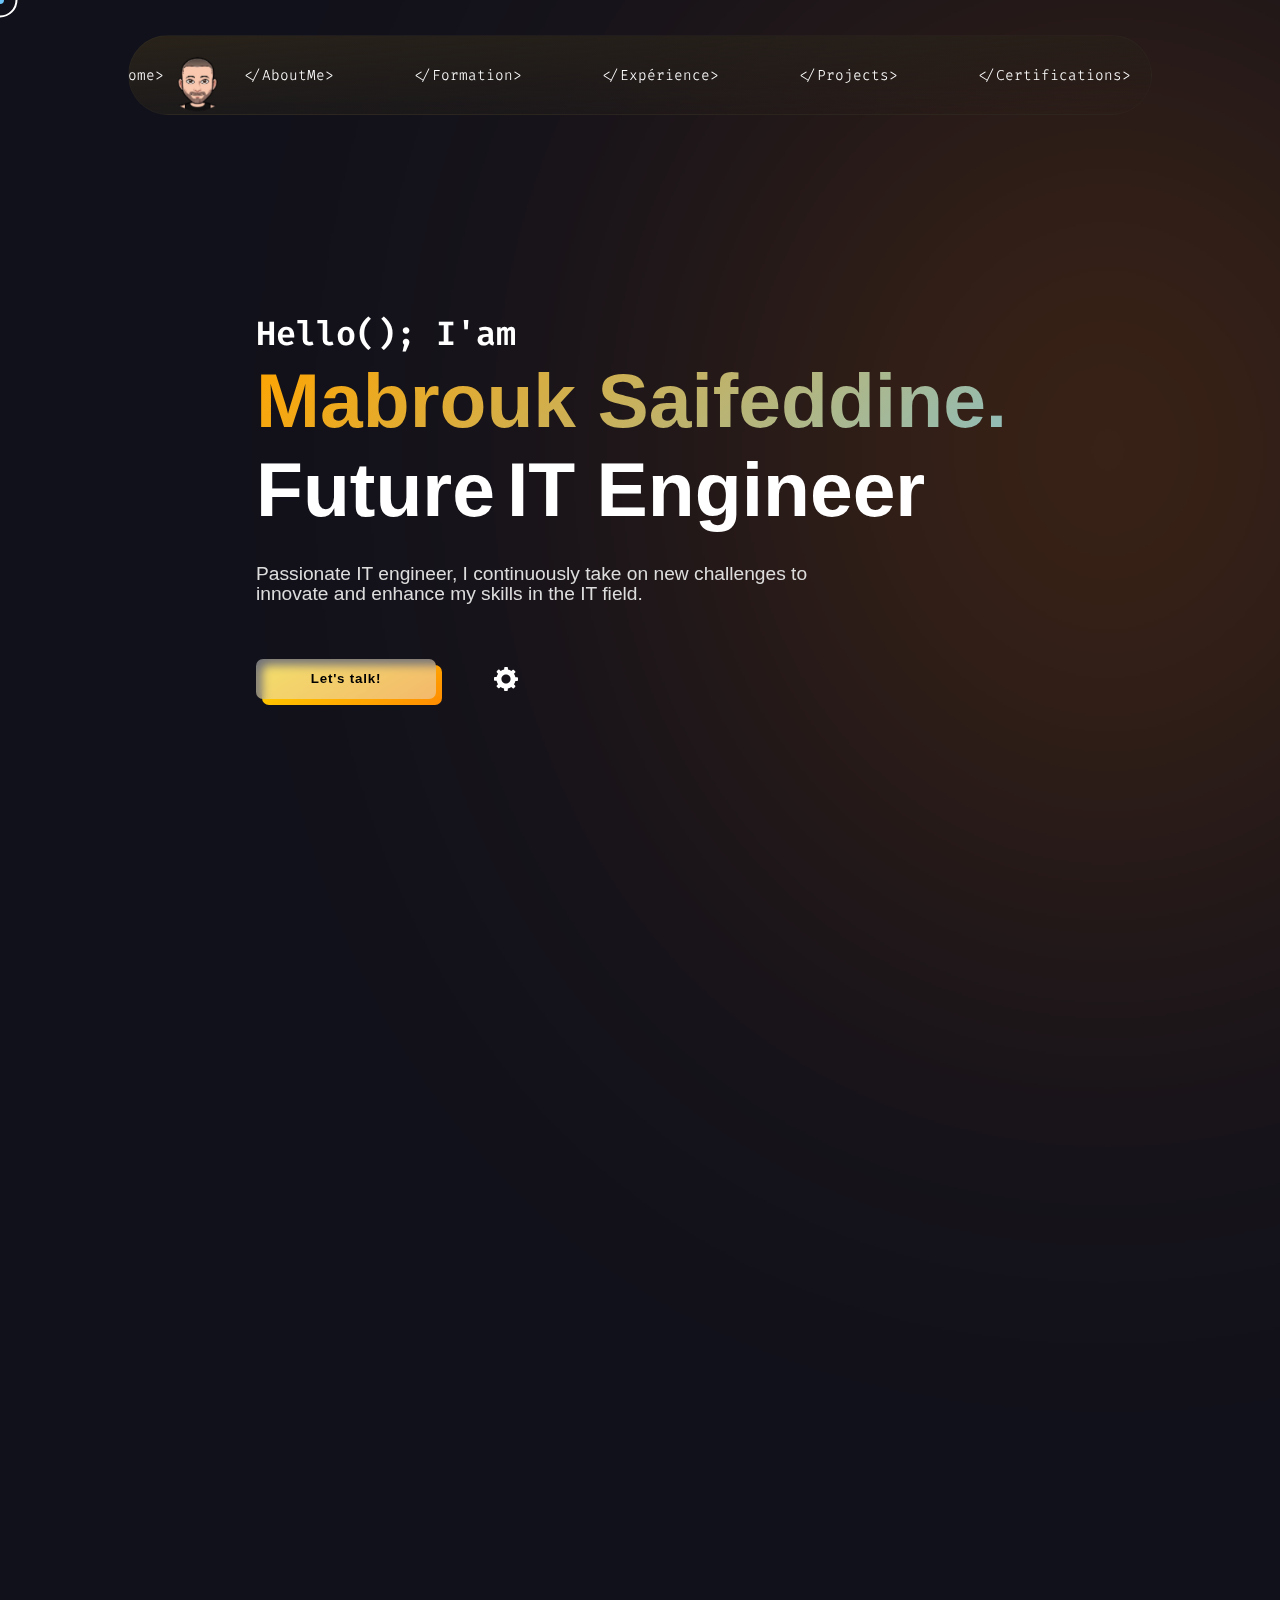
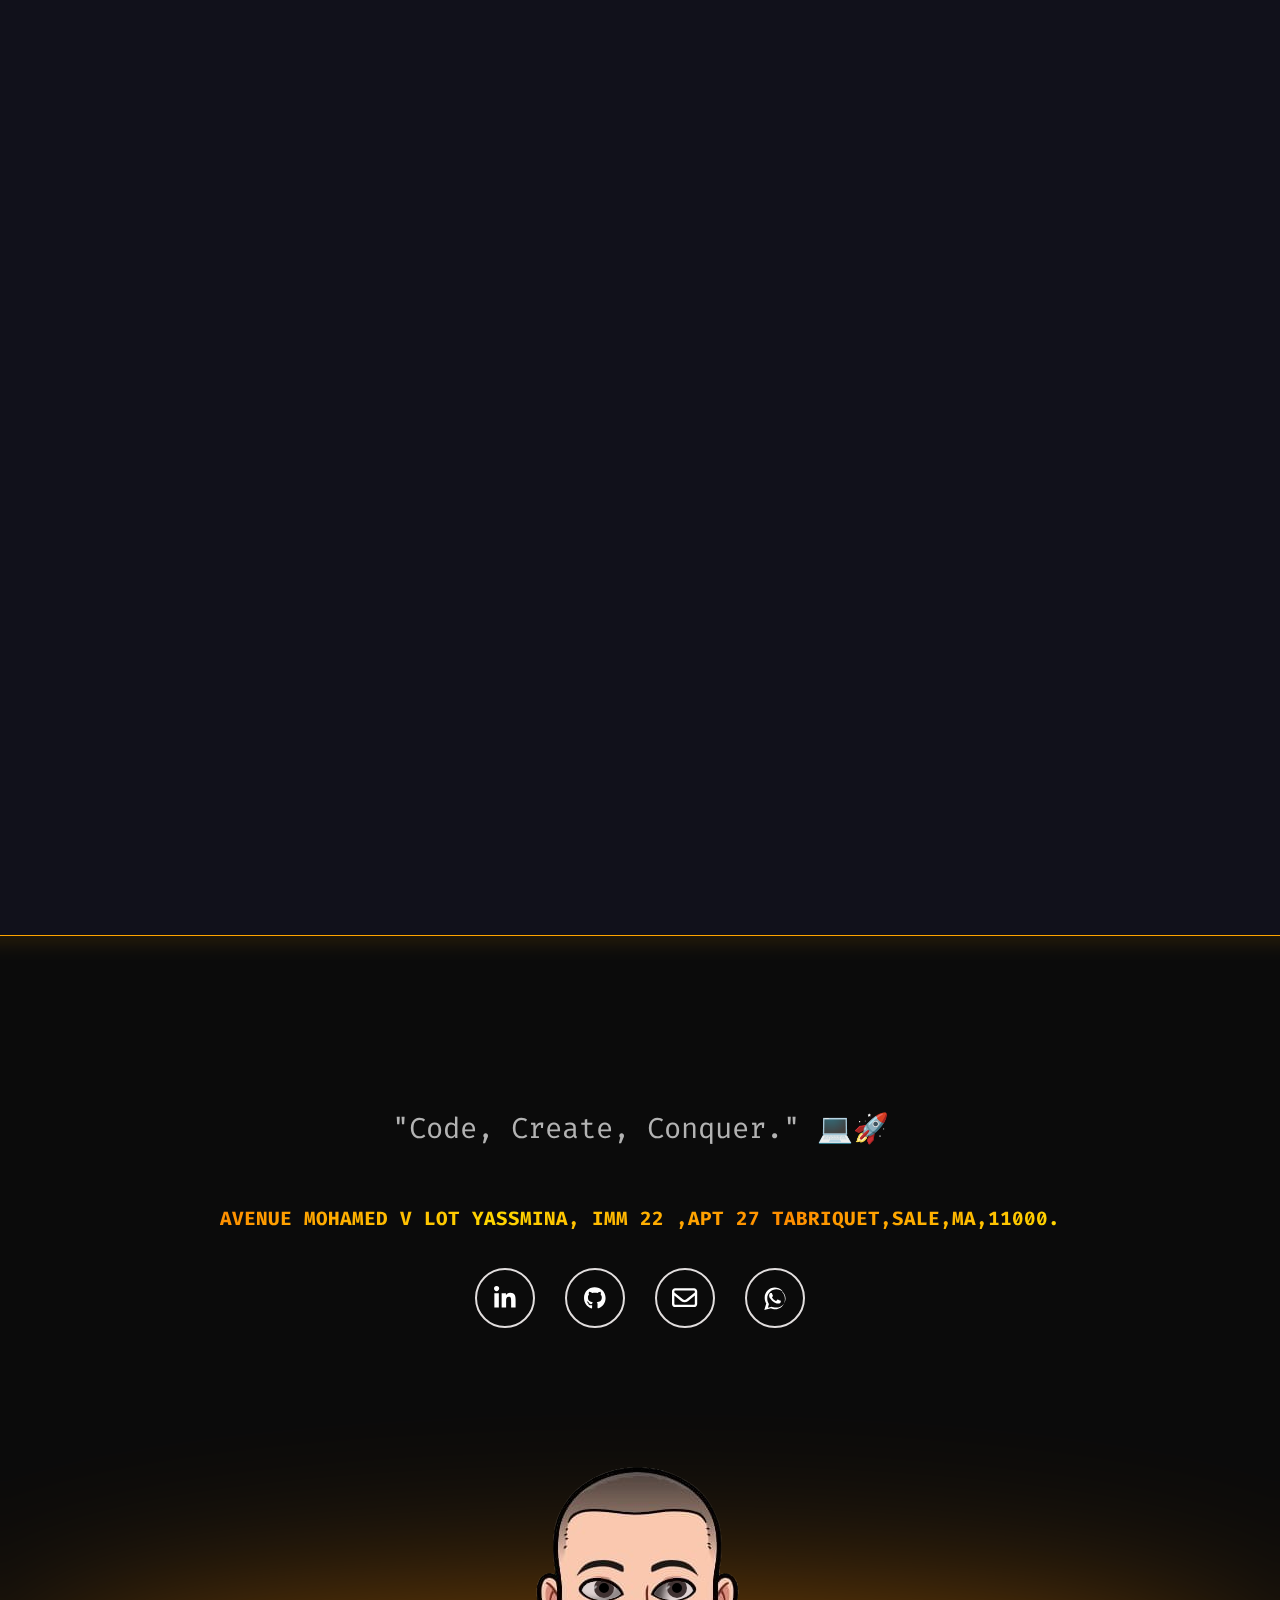
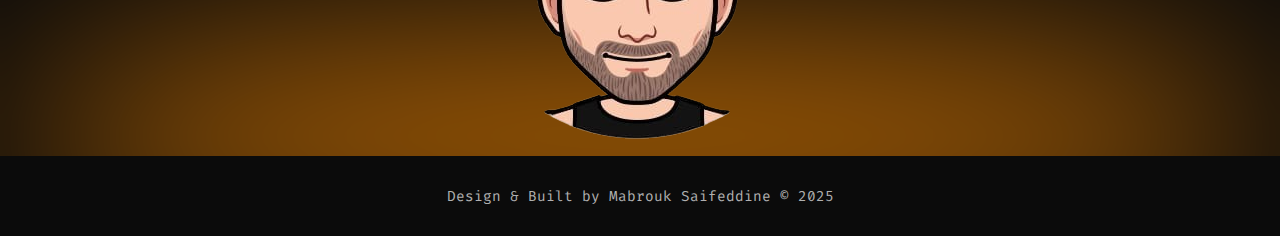
==== commit 7af18c61: "." ====
--- a/index.html
+++ b/index.html
@@ -404,7 +404,7 @@
         <!-- Programming Languages & Tools -->
         <div class="frontend-dev-section">
           <h3 class="frontend-dev-heading" data-aos="fade-up" tabindex="0">
-            Programming Languages & Tools
+            Programming Languages
           </h3>
           <ul class="tech-stack-wrapper">
             <li class="tech-stack-box" data-aos="fade-up">
@@ -424,14 +424,6 @@
               <span class="tooltip">Python</span>
             </li>
             <li class="tech-stack-box" data-aos="fade-up">
-              <img src="src/png/django.png" alt="Django skill" class="tech-stack-logo" />
-              <span class="tooltip">Django</span>
-            </li>
-            <li class="tech-stack-box" data-aos="fade-up">
-              <img src="src/png/computer-vision.png" alt="OpenCV skill" class="tech-stack-logo" />
-              <span class="tooltip">OpenCV</span>
-            </li>
-            <li class="tech-stack-box" data-aos="fade-up">
               <img src="src/png/c.png" alt="C skill" class="tech-stack-logo" />
               <span class="tooltip">C</span>
             </li>
@@ -444,28 +436,12 @@
               <span class="tooltip">C#</span>
             </li>
             <li class="tech-stack-box" data-aos="fade-up">
-              <img src="src/png/asp.png" alt="ASP.NET MVC skill" class="tech-stack-logo" />
-              <span class="tooltip">ASP.NET (MVC)</span>
-            </li>
-            <li class="tech-stack-box" data-aos="fade-up">
-              <img src="src/png/motherboard.png" alt="Arduino skill" class="tech-stack-logo" />
-              <span class="tooltip">Arduino</span>
-            </li>
-            <li class="tech-stack-box" data-aos="fade-up">
               <img src="src/png/sql.png" alt="SQL skill" class="tech-stack-logo" />
               <span class="tooltip">SQL</span>
             </li>
             <li class="tech-stack-box" data-aos="fade-up">
-              <img src="src/png/internet-connection.png" alt="SQL skill" class="tech-stack-logo" />
-              <span class="tooltip">TCP/IP</span>
-            </li>
-            <li class="tech-stack-box" data-aos="fade-up">
               <img src="src/png/java.png" alt="SQL skill" class="tech-stack-logo" />
               <span class="tooltip">Java</span>
-            </li>
-            <li class="tech-stack-box" data-aos="fade-up">
-              <img src="src/png/linux.png" alt="SQL skill" class="tech-stack-logo" />
-              <span class="tooltip">Linux</span>
             </li>
             <li class="tech-stack-box" data-aos="fade-up">
               <img src="src/png/php.png" alt="SQL skill" class="tech-stack-logo" />
